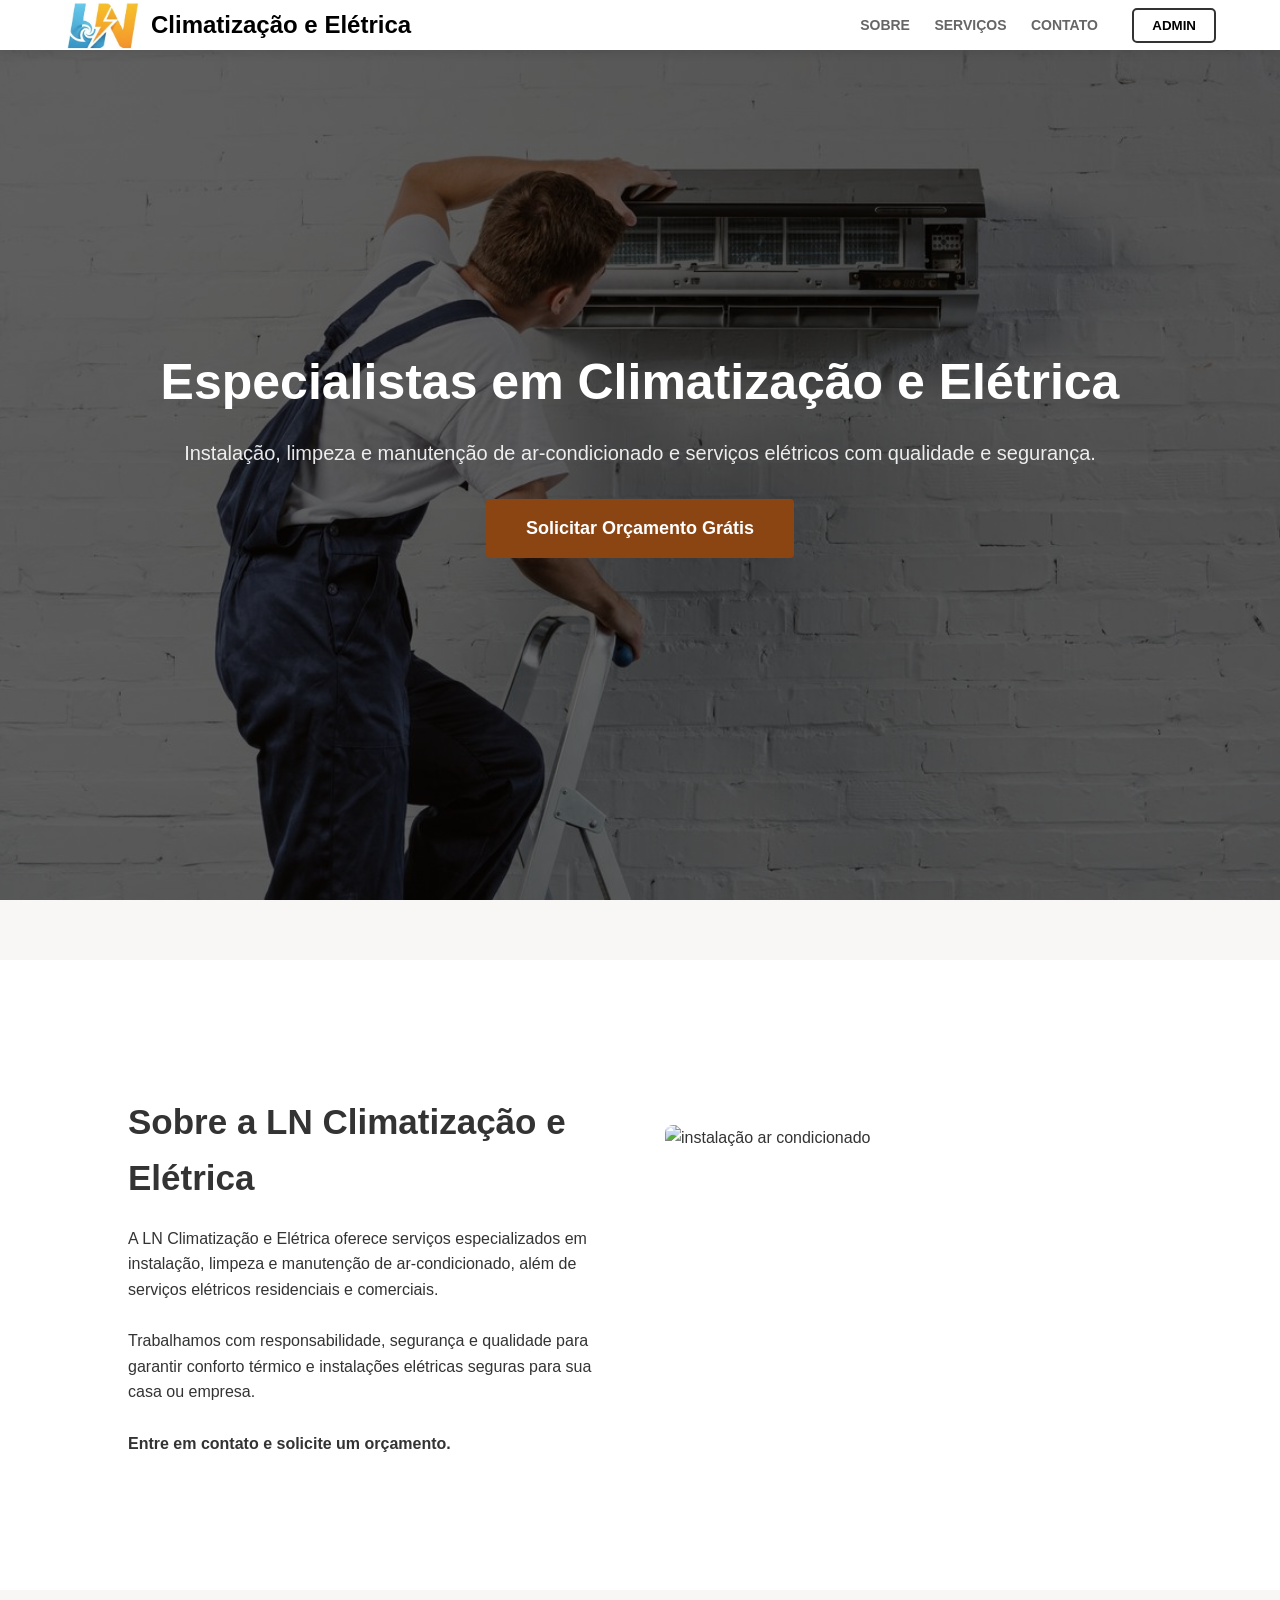
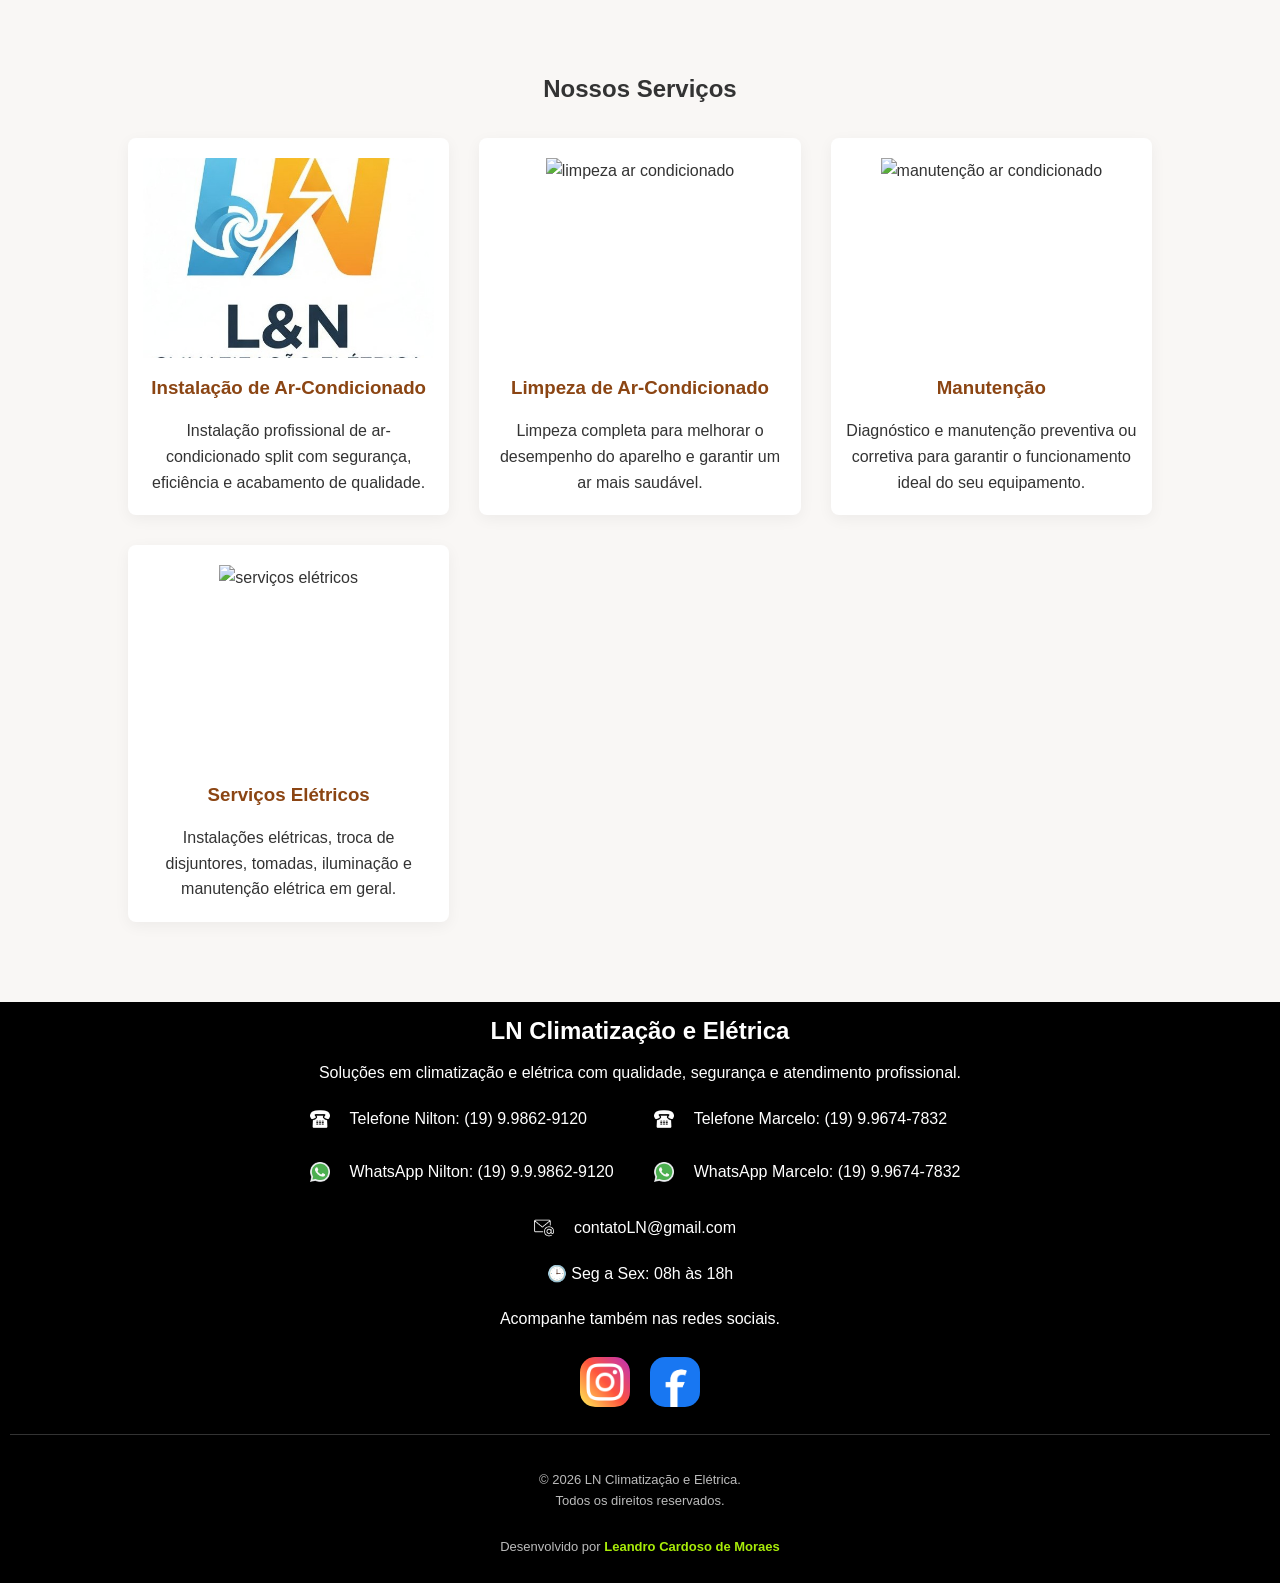
==== index.html @ e8898916 "Fix HTML encoding issues and update content" ====
<!DOCTYPE html>
<html lang="pt-br">
<head>
    <meta charset="UTF-8">
    <meta name="viewport" content="width=device-width, initial-scale=1.0">
    <title>LN Climatização e Elétrica</title>
    <link rel="stylesheet" href="style.css">
</head>

<body>

<header class="topo-site">
    <div class="logo">
         <img src="img/logo.jpg" alt="LN Climatização e Elétrica">
         <span>Climatização e Elétrica</span>
    </div>
    
    <button class="menu-mobile-icon" onclick="toggleMenu()">
        &#9776;
    </button>

    <nav class="menu" id="menuPrincipal">
        <a href="#sobre" onclick="toggleMenu()">Sobre</a>
        <a href="#servicos" onclick="toggleMenu()">Serviços</a>
        <a href="#contato" onclick="toggleMenu()">Contato</a>
        <button class="botao-login-admin" onclick="abrirModal()">ADMIN</button>
    </nav>
</header>


<section class="secao-destaque">
    <div class="conteudo-destaque">
        <h1>Especialistas em Climatização e Elétrica</h1>
        <p>Instalação, limpeza e manutenção de ar-condicionado e serviços elétricos com qualidade e segurança.</p>
        <a href="#contato" class="botao-orcamento">Solicitar Orçamento Grátis</a>
    </div>
</section>


<section id="sobre" class="secao-sobre" style="margin-top: 60px;">
    
    <div class="texto-sobre">
        <h2>Sobre a LN Climatização e Elétrica</h2>

        <p>
            A LN Climatização e Elétrica oferece serviços especializados em instalação,
            limpeza e manutenção de ar-condicionado, além de serviços elétricos
            residenciais e comerciais.
        </p>

        <br>

        <p>
            Trabalhamos com responsabilidade, segurança e qualidade para garantir
            conforto térmico e instalações elétricas seguras para sua casa ou empresa.
        </p>

        <br>

        <p><strong>Entre em contato e solicite um orçamento.</strong></p>
    </div>

    <div class="imag-marcenaria">
        <img src="/img/arcondicionado1.jpg" alt="instalação ar condicionado">
    </div>

</section>


<section id="servicos" class="secao-servicos">

    <h2>Nossos Serviços</h2>

    <div class="grid-servicos">

        <div class="caixa-servico">
            <div class="caixa-img">
                <img class="foto-marcenaria" src="/img/logocomtexto.jpg" alt="instalação ar condicionado">
            </div>

            <h3>Instalação de Ar-Condicionado</h3>

            <p>
                Instalação profissional de ar-condicionado split com segurança,
                eficiência e acabamento de qualidade.
            </p>
        </div>


        <div class="caixa-servico">
            <div class="caixa-img">
                <img class="foto-marcenaria" src="/img/limpeza-ar.jpg" alt="limpeza ar condicionado">
            </div>

            <h3>Limpeza de Ar-Condicionado</h3>

            <p>
                Limpeza completa para melhorar o desempenho do aparelho
                e garantir um ar mais saudável.
            </p>
        </div>


        <div class="caixa-servico">
            <div class="caixa-img">
                <img class="foto-marcenaria" src="/img/manutencao-ar.jpg" alt="manutenção ar condicionado">
            </div>

            <h3>Manutenção</h3>

            <p>
                Diagnóstico e manutenção preventiva ou corretiva
                para garantir o funcionamento ideal do seu equipamento.
            </p>
        </div>


        <div class="caixa-servico">
            <div class="caixa-img">
                <img class="foto-marcenaria" src="/img/servico-eletrico.jpg" alt="serviços elétricos">
            </div>

            <h3>Serviços Elétricos</h3>

            <p>
                Instalações elétricas, troca de disjuntores, tomadas,
                iluminação e manutenção elétrica em geral.
            </p>
        </div>

    </div>

</section>



<footer id="contato" class="rodape">

    <div>

        <h2>LN Climatização e Elétrica</h2>

        <p>
            Soluções em climatização e elétrica com qualidade,
            segurança e atendimento profissional.
        </p>

    </div>


    <div class="dados_contato">

    <div class="contato">

        <div class="bloco-contatos">
                    
            <div class="contato-pessoa">
                <a href="tel:+5519998629120" class="linha-contato">
                    <img src="/pageorcamento/static/img/ic_telefone.png" class="icon-contato">
                    <p>Telefone Nilton: (19) 9.9862-9120</p>
                </a>

                <a href="https://wa.me/5519998629120" class="linha-contato whatsapp">
                    <img src="/pageorcamento/static/img/ic_whatsapp.png" class="icon-contato">
                    <p>WhatsApp Nilton: (19) 9.9.9862-9120</p>
                </a>
            </div>

            <div class="contato-pessoa">
                <a href="tel:+5519996747832" class="linha-contato">
                    <img src="/pageorcamento/static/img/ic_telefone.png" class="icon-contato">
                    <p>Telefone Marcelo: (19) 9.9674-7832</p>
                </a>

                <a href="https://wa.me/5519996747832" class="linha-contato whatsapp">
                    <img src="/pageorcamento/static/img/ic_whatsapp.png" class="icon-contato">
                    <p>WhatsApp Marcelo: (19) 9.9674-7832</p>
                </a>
            </div>

        </div>

        <a href="" class="linha-contato email-contato">
            <img src="/pageorcamento/static/img/ic_email.png" class="icon-contato">
            <p>contatoLN@gmail.com</p>
        </a>

        <p class="horario">🕒 Seg a Sex: 08h às 18h</p>

    </div>

    <div class="banner_redes">

        <p>Acompanhe também nas redes sociais.</p>

        <div class="banner_redes_ic">
            <a href="https://instagram.com/lnclimatizacaoeletrica">
                <img class="logo_redes" src="/pageorcamento/static/img/ic_instagram.png">
            </a>
            <a href="#">
                <img class="logo_redes" src="/pageorcamento/static/img/ic_facebook.webp">
            </a>
        </div>

    </div>

</div>

    <div class="direitos">

        <p>
            © <span id="anoAtual"></span> LN Climatização e Elétrica.<br>
            Todos os direitos reservados.
        </p>

        <p>
            Desenvolvido por 
            <a href="https://linktr.ee/Leandrocdm" target="_blank" class="link-dev">
                Leandro Cardoso de Moraes
            </a>
        </p>

    </div>

</footer>



<div class="fundo-modal" id="modalAcesso">

    <div class="janela-login">

        <button class="botao-fechar" onclick="fecharModal()">✕</button>

        <h3 class="titulo-login">Acesso Proprietário</h3>

        <input type="text" 
               id="usuario" 
               class="campo-entrada" 
               placeholder="Seu usuário">

        <input type="password" 
               id="senha" 
               class="campo-entrada" 
               placeholder="Sua senha">

        <button class="botao-entrar" onclick="validarLogin()">
            Acessar Orçamentos
        </button>

        <p id="mensagemErro" class="erro-msg">
            Usuário ou senha inválidos!
        </p>

    </div>

</div>


<script src="script.js"></script>
</body>
</html>
---- style.css ----
/* CONFIGURAÇÕES GERAIS */
* { 
    margin: 0; 
    padding: 0; 
    box-sizing: border-box; 
}

html, body {
    overflow-x: hidden;
    min-height: 100vh;
    min-height: 100dvh;
}

body { 
    font-family: 'Segoe UI', Tahoma, Geneva, Verdana, sans-serif; 
    background-color: #f9f7f5; 
    color: #333; 
    line-height: 1.6;
    min-width: 320px;
}

a { 
    text-decoration: none;
    color: inherit; 
}


/* CABEÇALHO */

.topo-site { 
    background: #fff; 
    padding: 0px 5%; 
    display: flex; 
    justify-content: space-between; 
    align-items: center; 
    box-shadow: 0 2px 10px rgba(0,0,0,0.1); 
    position: fixed; 
    width: 100%; 
    top: 0; 
    z-index: 1000; 
}



.logo { 
    font-size: 24px; 
    font-weight: bold; 
    color: #1a1a1a; 
    display: flex;
    align-items: center;
    gap: 10px;
    white-space: nowrap;
}

.logo img { 
    height: 50px;
    width: auto;
}

.logo span { 
    color: #000; 
}

.menu { 
    padding-left: 20px;
}

.menu a {
    font-size: 14px; 
    font-weight: 600; 
    text-transform: uppercase; 
    color: #666; 
    transition: 0.3s; 
    padding: 10px;
}

.menu a:hover { 
    color: #a8ec09; 
}

.botao-login-admin { 
    border: 2px solid #333; 
    padding: 8px 18px; 
    border-radius: 5px; 
    font-weight: bold; 
    cursor: pointer; 
    background: none; 
    margin-left: 20px; 
    transition: 0.3s; 
}

.botao-login-admin:hover { 
    background: #333; 
    color: #fff; 
}

.titulo-login{
    text-align:center;
    margin-bottom:25px;
}

.campo-entrada{
    width:100%;
    padding:12px;
    margin-bottom:15px;
    border:1px solid #ccc;
    border-radius:6px;
    font-size:14px;
}

.botao-entrar{
    width:100%;
    padding:12px;
    background:#8b4513;
    color:white;
    border:none;
    border-radius:6px;
    font-weight:bold;
    cursor:pointer;
    transition:0.3s;
}

.botao-entrar:hover{
    background:#a0522d;
}

.erro-msg{
    display:none;
    color:red;
    text-align:center;
    margin-top:10px;
    font-size:14px;
}

.botao-fechar{ 
    position: absolute; 
    top: 10px; 
    right: 10px; 
    padding: 10px; 
    color: red; 
    border: 1px solid red; 
    background: none; 
    cursor: pointer; }


/* HERO */

.secao-destaque { 
    min-height: 100vh;
    min-height: 100dvh;
    background: linear-gradient(rgba(0,0,0,0.6), rgba(0,0,0,0.6)),url(
        "img/fundo1.jpg"
    );
    background-size: cover;
    background-position: center; 
    display: flex; 
    align-items: center; 
    justify-content: center; 
    text-align: center; 
    color: #fff; 
    padding: 0 20px; 
}

.conteudo-destaque h1 { 
    font-size: 50px; 
    margin-bottom: 15px; 
}

.conteudo-destaque p { 
    font-size: 20px; 
    margin-bottom: 30px; 
    opacity: 0.9; 
}

.botao-orcamento { 
    background: #8b4513; 
    color: #fff; 
    padding: 15px 40px; 
    font-size: 18px; 
    font-weight: bold; 
    border-radius: 4px; 
    transition: 0.3s; 
    display: inline-block; 
}

.botao-orcamento:hover { 
    background: #a0522d; 
    transform: translateY(-3px); 
}


/* SOBRE */

.secao-sobre { 
    padding: 80px 10%; 
    display: flex; 
    gap: 50px; 
    align-items: center; 
    background: #fff; 
    flex-wrap: wrap;
    min-height: 70vh;
}

.texto-sobre { 
    flex: 1; 
}

.texto-sobre h2 { 
    font-size: 35px; 
    margin-bottom: 20px; 
}

.imag-marcenaria{
    flex:1;
    height:300px;
    border-radius:8px;
    overflow:hidden;
}

.imag-marcenaria img{
    width:100%;
    height:100%;
    object-fit:cover;
}


/* SERVIÇOS */



.secao-servicos { 
    padding: 80px 10%; 
    text-align: center; 
}

.grid-servicos { 
    display: grid; 
    grid-template-columns: repeat(auto-fit, minmax(250px, 1fr)); 
    gap: 30px; 
    margin-top: 30px; 
}

.caixa-servico { 
    background: #fff; 
    padding: 20px 15px; 
    border-radius: 8px; 
    box-shadow: 0 4px 15px rgba(0,0,0,0.05); 
}

.caixa-img{
    height:200px;
    overflow:hidden;
}

.foto-marcenaria{
    width:100%;
    height:100%;
    object-fit:cover;
    transition: 0.3s;
}

.caixa-servico:hover .foto-marcenaria{
    transform: scale(1.05);
}

.caixa-servico h3 { 
    color: #8b4513; 
    margin: 15px 0; 
}



/* CONTATOS RODAPÉ */
.rodape {
    background-color: #000;
    color: #fff;
    text-align: center;
    padding: 10px;
    
}

.rodape p {
    padding: 10px;
}



.dados_contato {
    display: flex;
    flex-direction: column;
    align-items: center;
    
}

/* bloco Nilton e Marcelo lado a lado */
.bloco-contatos{
    display:flex;
    justify-content:center;
    align-items:flex-start;
    gap:30px;
    flex-wrap:wrap;
}

/* cada pessoa */
.contato-pessoa{
    display:flex;
    flex-direction:column;
    gap:8px;
}

/* linha telefone/whatsapp */
.linha-contato{
    display:flex;
    align-items:center;
    gap:10px;
    text-decoration:none;
    color:inherit;
}

/* icones */
.icon-contato{
    width:20px;
    height:20px;
}

/* email centralizado */
.email-contato{
    display:flex;
    justify-content:center;
    align-items:center;
    gap:10px;
    margin-top:10px;
}

/* horario */
.horario{
    text-align:center;
}

/* redes sociais */
.banner_redes {
    display:flex;
    flex-direction:column;
    align-items:center;
    justify-content:center;
    text-align:center;
    gap:15px;
}

.banner_redes_ic {
    display:flex;
    gap:20px;
}

.logo_redes{
    height:50px;
    border-radius:15px;
}


/* DIREITOS */

.direitos {
    margin-top: 20px;
    text-align: center;
    width: 100%;
    border-top: 1px solid rgba(255,255,255,0.2);
    padding-top: 20px;
    font-size: 13px;
    color: #bbb;
    word-wrap: break-word;
}

.direitos p {
    margin: 5px 0;
}

.link-dev {
    color: #a8ec09;
    font-weight: 600;
    transition: 0.3s;
    display: inline-block;
}

.link-dev:hover {
    color: #fff;
    text-decoration: underline;
}


/* MODAL */

.fundo-modal { 
    position: fixed; 
    top: 0; 
    left: 0; 
    width: 100%; 
    height: 100%; 
    background: rgba(0,0,0,0.8); 
    display: none; 
    align-items: center; 
    justify-content: center; 
    z-index: 2000; 
}

.janela-login { 
    background: #fff; 
    padding: 40px; 
    border-radius: 8px; 
    width: 100%; 
    max-width: 350px; 
    position: relative; 
}


/* MENU MOBILE */

.menu-mobile-icon {
    display: none;
    font-size: 30px;
    background: none;
    border: none;
    cursor: pointer;
    color: #333;
}


/* RESPONSIVIDADE */

@media (max-width: 768px) {

    .menu-mobile-icon {
        display: block;
    }

    .menu {
        display: none;
        flex-direction: column;
        position: absolute;
        top: 70px;
        left: 0;
        width: 100%;
        background-color: #fff;
        padding: 20px;
        box-shadow: 0 10px 10px rgba(0,0,0,0.1);
        text-align: center;
    }

    .menu.ativo {
        display: flex;
    }

    .menu a {
        margin: 15px 0;
        display: block;
    }

    .botao-login-admin {
        margin: 10px auto;
        width: fit-content;
    }

    .rodape {
        flex-direction: column;
        align-items: center;
        text-align: center;
    }

    .secao-sobre {
        flex-direction: column;
    }

    .conteudo-destaque h1 {
        font-size: 32px;
    }

    .conteudo-destaque p {
        font-size: 16px;
    }

    .logo{
    font-size:16px;
    gap:8px;
}

.logo img{
    height:40px;
}





}


/* TELAS MUITO PEQUENAS */

@media (max-width: 380px) {

    .logo {
        font-size: 18px;
    }

    .logo span {
        margin-left: 8px;
    }

}
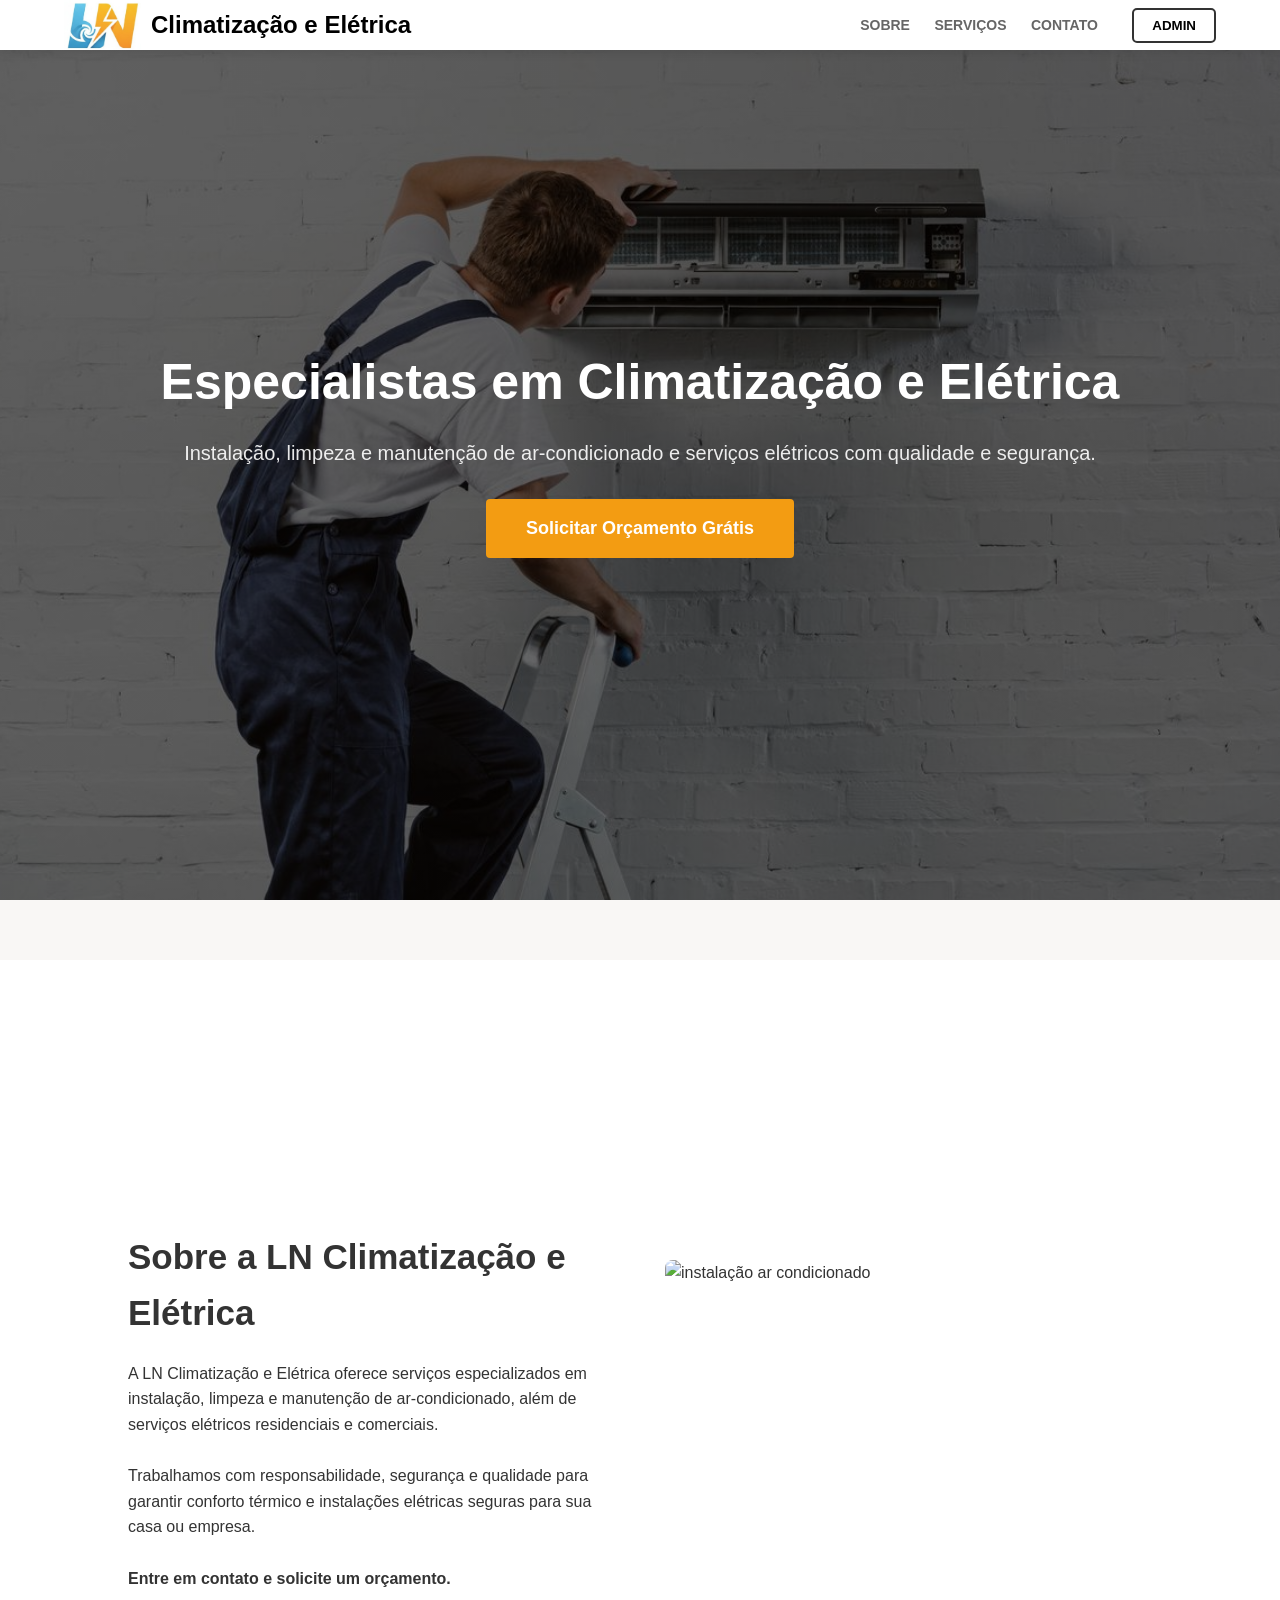
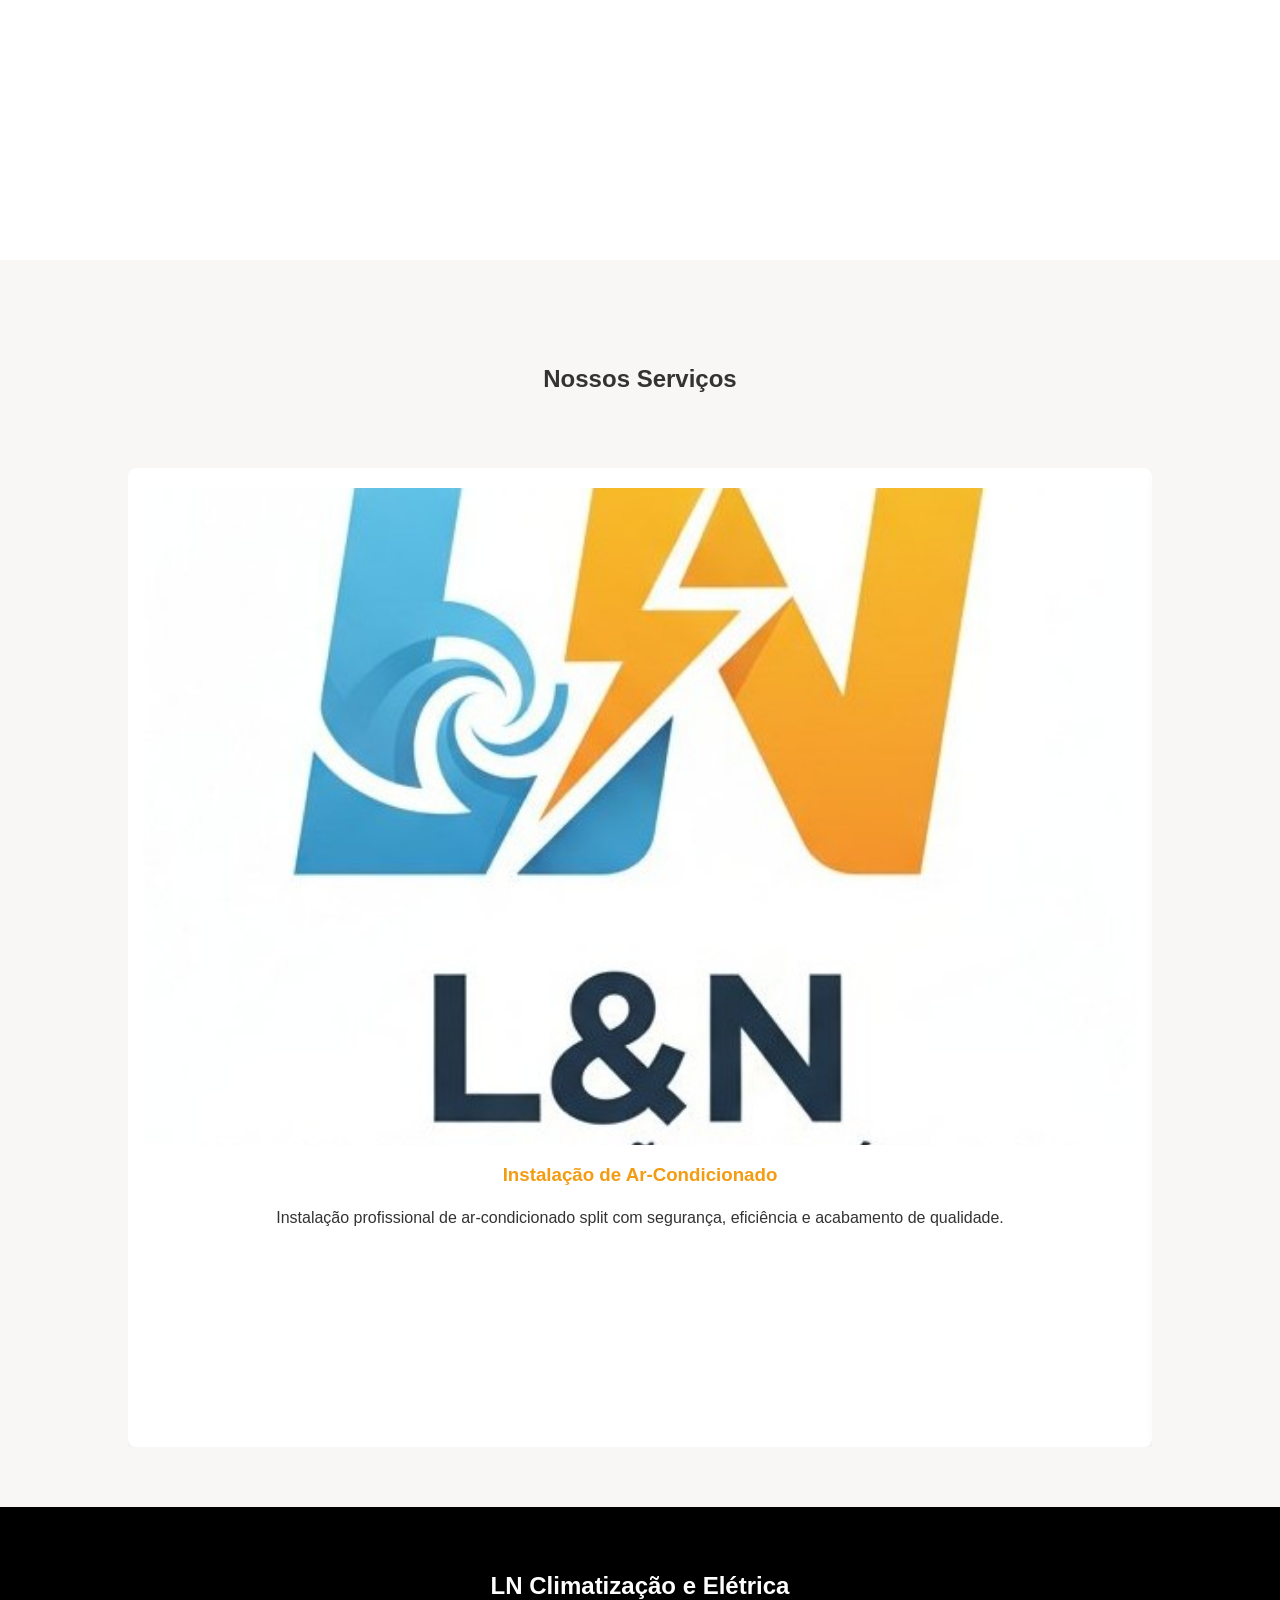
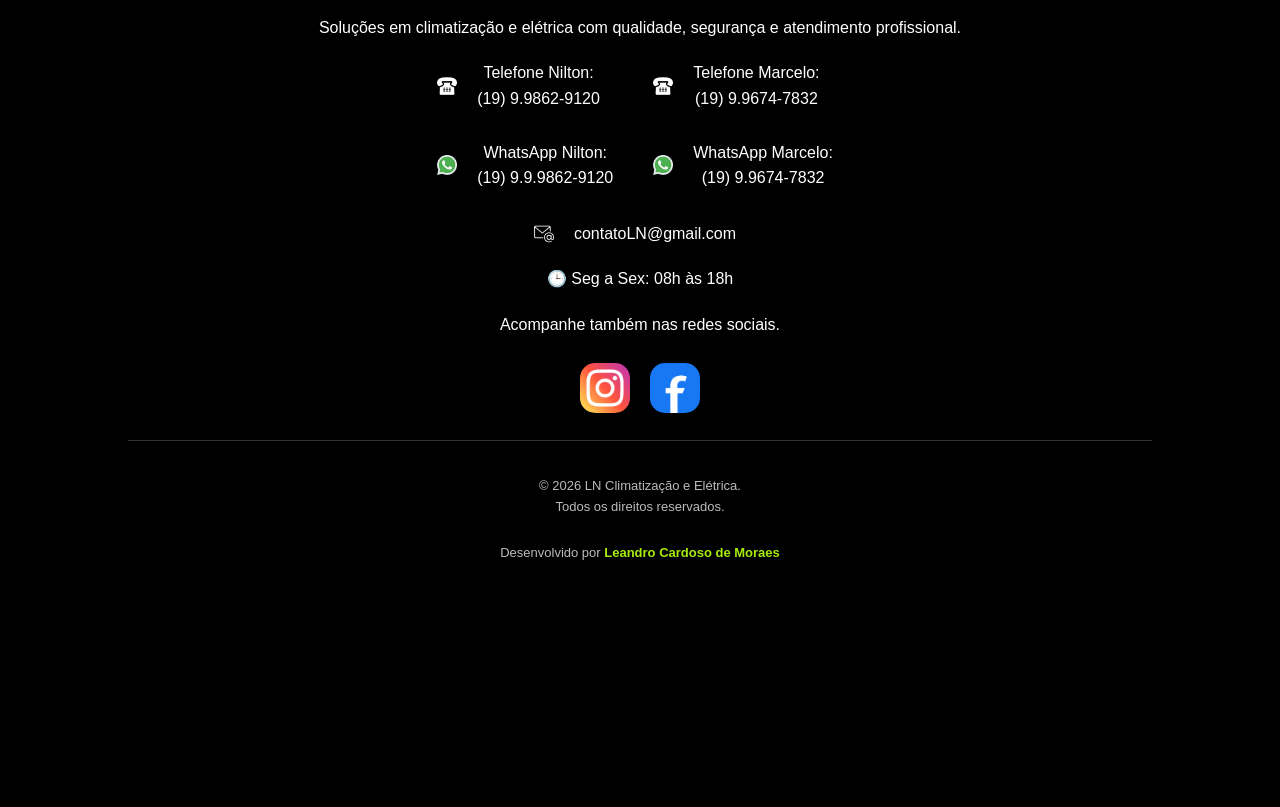
==== commit 777c1490: "Update index.html" ====
--- a/index.html
+++ b/index.html
@@ -157,24 +157,24 @@
             <div class="contato-pessoa">
                 <a href="tel:+5519998629120" class="linha-contato">
                     <img src="/pageorcamento/static/img/ic_telefone.png" class="icon-contato">
-                    <p>Telefone Nilton: (19) 9.9862-9120</p>
+                    <p>Telefone Nilton: <br> (19) 9.9862-9120</p>
                 </a>
 
                 <a href="https://wa.me/5519998629120" class="linha-contato whatsapp">
                     <img src="/pageorcamento/static/img/ic_whatsapp.png" class="icon-contato">
-                    <p>WhatsApp Nilton: (19) 9.9.9862-9120</p>
+                    <p>WhatsApp Nilton: <br> (19) 9.9.9862-9120</p>
                 </a>
             </div>
 
             <div class="contato-pessoa">
                 <a href="tel:+5519996747832" class="linha-contato">
                     <img src="/pageorcamento/static/img/ic_telefone.png" class="icon-contato">
-                    <p>Telefone Marcelo: (19) 9.9674-7832</p>
+                    <p>Telefone Marcelo: <br> (19) 9.9674-7832</p>
                 </a>
 
                 <a href="https://wa.me/5519996747832" class="linha-contato whatsapp">
                     <img src="/pageorcamento/static/img/ic_whatsapp.png" class="icon-contato">
-                    <p>WhatsApp Marcelo: (19) 9.9674-7832</p>
+                    <p>WhatsApp Marcelo: <br> (19) 9.9674-7832</p>
                 </a>
             </div>
 
--- a/style.css
+++ b/style.css
@@ -1,4 +1,10 @@
 /* CONFIGURAÇÕES GERAIS */
+
+:root{
+    --cor-primaria:#4fb0d8;
+    --cor-secundaria: #f39c12;
+}
+
 * { 
     margin: 0; 
     padding: 0; 
@@ -75,7 +81,7 @@
 }
 
 .menu a:hover { 
-    color: #a8ec09; 
+    color: var(--cor-primaria); 
 }
 
 .botao-login-admin { 
@@ -111,7 +117,7 @@
 .botao-entrar{
     width:100%;
     padding:12px;
-    background:#8b4513;
+    background: var(--cor-secundaria);
     color:white;
     border:none;
     border-radius:6px;
@@ -121,7 +127,7 @@
 }
 
 .botao-entrar:hover{
-    background:#a0522d;
+    background:var(--cor-secundaria);
 }
 
 .erro-msg{
@@ -173,7 +179,7 @@
 }
 
 .botao-orcamento { 
-    background: #8b4513; 
+    background: var(--cor-secundaria); 
     color: #fff; 
     padding: 15px 40px; 
     font-size: 18px; 
@@ -184,7 +190,7 @@
 }
 
 .botao-orcamento:hover { 
-    background: #a0522d; 
+    background: #f5a623; 
     transform: translateY(-3px); 
 }
 
@@ -192,13 +198,18 @@
 /* SOBRE */
 
 .secao-sobre { 
-    padding: 80px 10%; 
+    padding: 60px 10%; 
     display: flex; 
     gap: 50px; 
     align-items: center; 
     background: #fff; 
     flex-wrap: wrap;
     min-height: 70vh;
+
+    padding: 60px 10%;
+    overflow-x: hidden;
+    min-height: 100vh;
+    min-height: 100dvh;
 }
 
 .texto-sobre { 
@@ -228,16 +239,50 @@
 
 
 
-.secao-servicos { 
-    padding: 80px 10%; 
+.secao-servicos{
+    display:flex;
+    flex-direction:column;
+    justify-content:center;
     text-align: center; 
+
+    padding: 60px 10%;
+    overflow-x: hidden;
+    min-height: 100vh;
+    min-height: 100dvh;
+}
+
+.secao-servicos h2 {
+    padding: 40px 10px ;
 }
 
 .grid-servicos { 
-    display: grid; 
-    grid-template-columns: repeat(auto-fit, minmax(250px, 1fr)); 
-    gap: 30px; 
-    margin-top: 30px; 
+    display: flex;
+    gap: 5px;
+    margin-top: 30px;
+
+    overflow:hidden;
+    scroll-behavior:smooth;
+}
+
+
+
+/* esconder barra feia no mobile */
+.grid-servicos::-webkit-scrollbar {
+    height:6px;
+}
+
+.grid-servicos::-webkit-scrollbar-thumb {
+    background:#ccc;
+    border-radius:10px;
+}
+
+/* cards */
+.caixa-servico{
+    
+    min-width:100%;
+    flex:0 0 65%;
+
+
 }
 
 .caixa-servico { 
@@ -248,8 +293,10 @@
 }
 
 .caixa-img{
-    height:200px;
-    overflow:hidden;
+    width:100%;
+    height:70%;
+    object-fit:contain;
+    border-radius:10px;
 }
 
 .foto-marcenaria{
@@ -264,7 +311,7 @@
 }
 
 .caixa-servico h3 { 
-    color: #8b4513; 
+    color:var(--cor-secundaria); 
     margin: 15px 0; 
 }
 
@@ -275,8 +322,11 @@
     background-color: #000;
     color: #fff;
     text-align: center;
-    padding: 10px;
-    
+   
+    padding: 60px 10%;
+    overflow-x: hidden;
+    min-height: 100vh;
+    min-height: 100dvh;
 }
 
 .rodape p {
@@ -506,4 +556,4 @@
         margin-left: 8px;
     }
 
-}+}
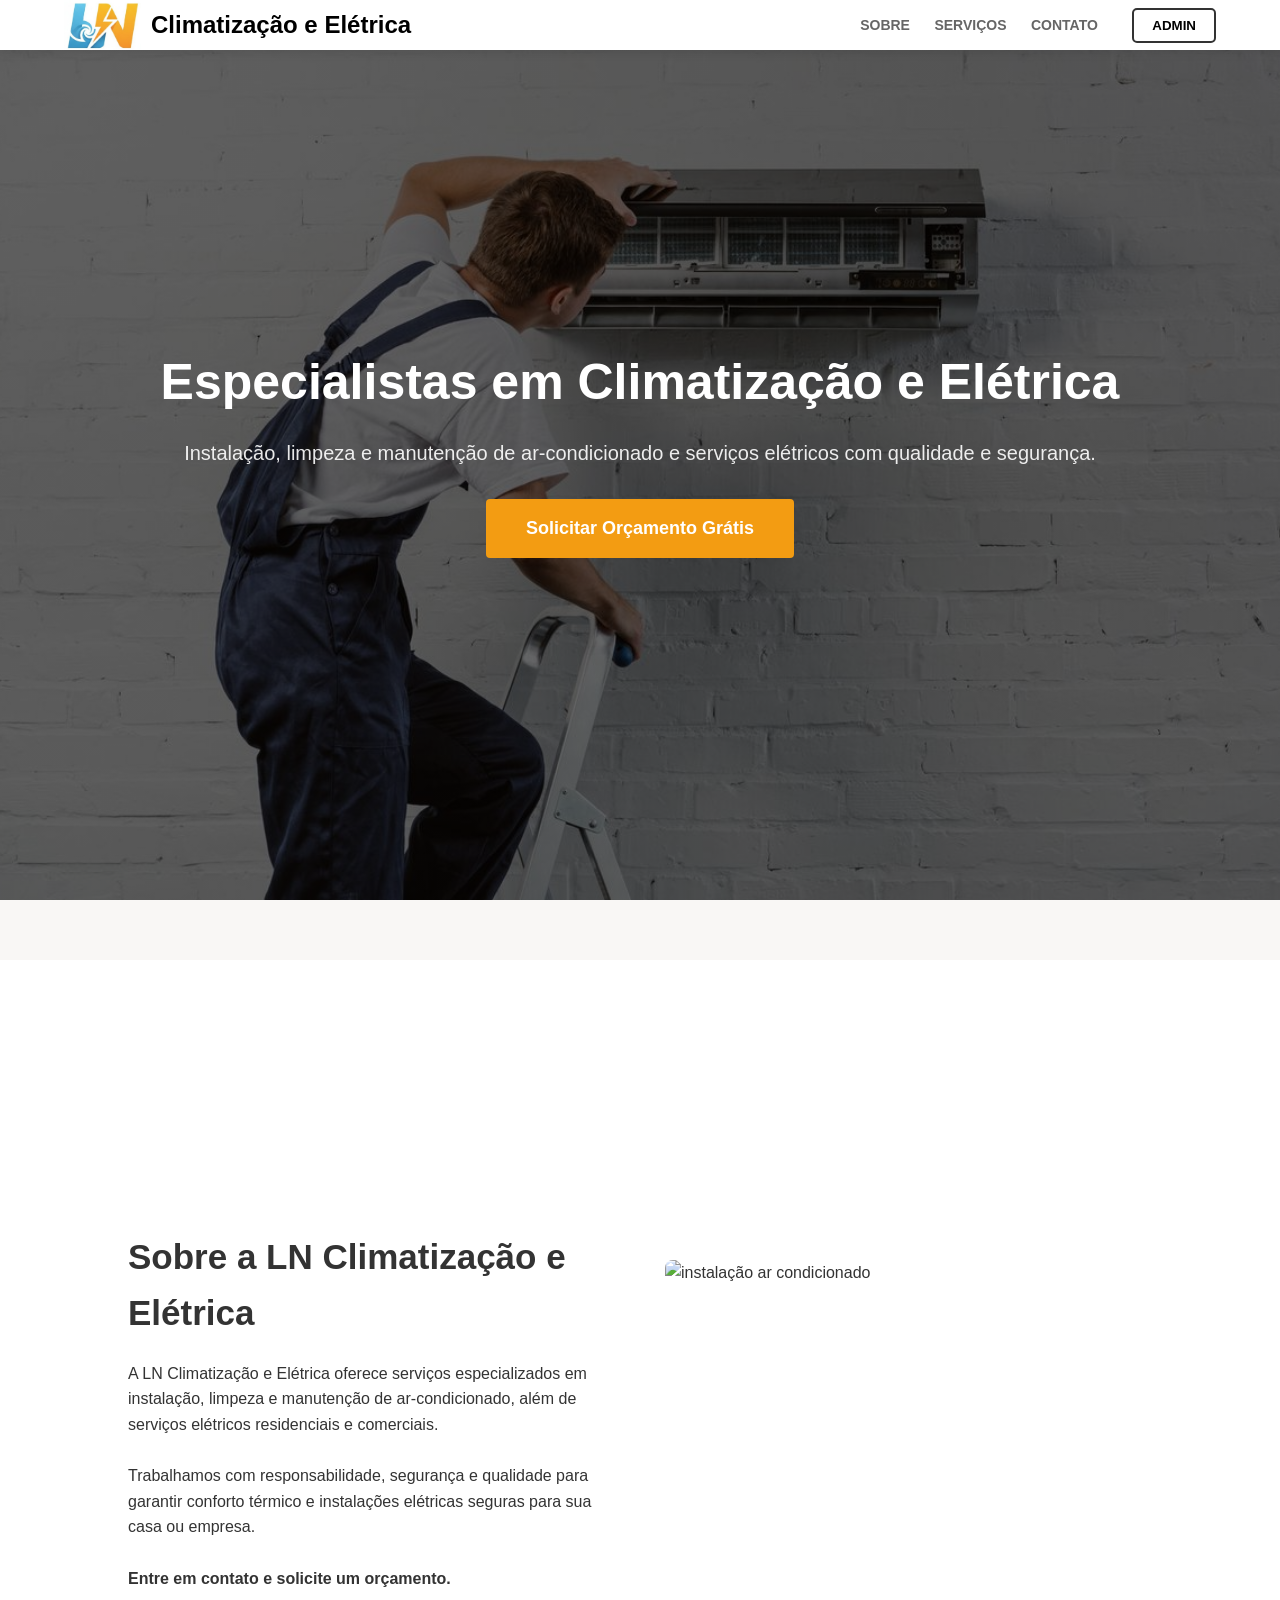
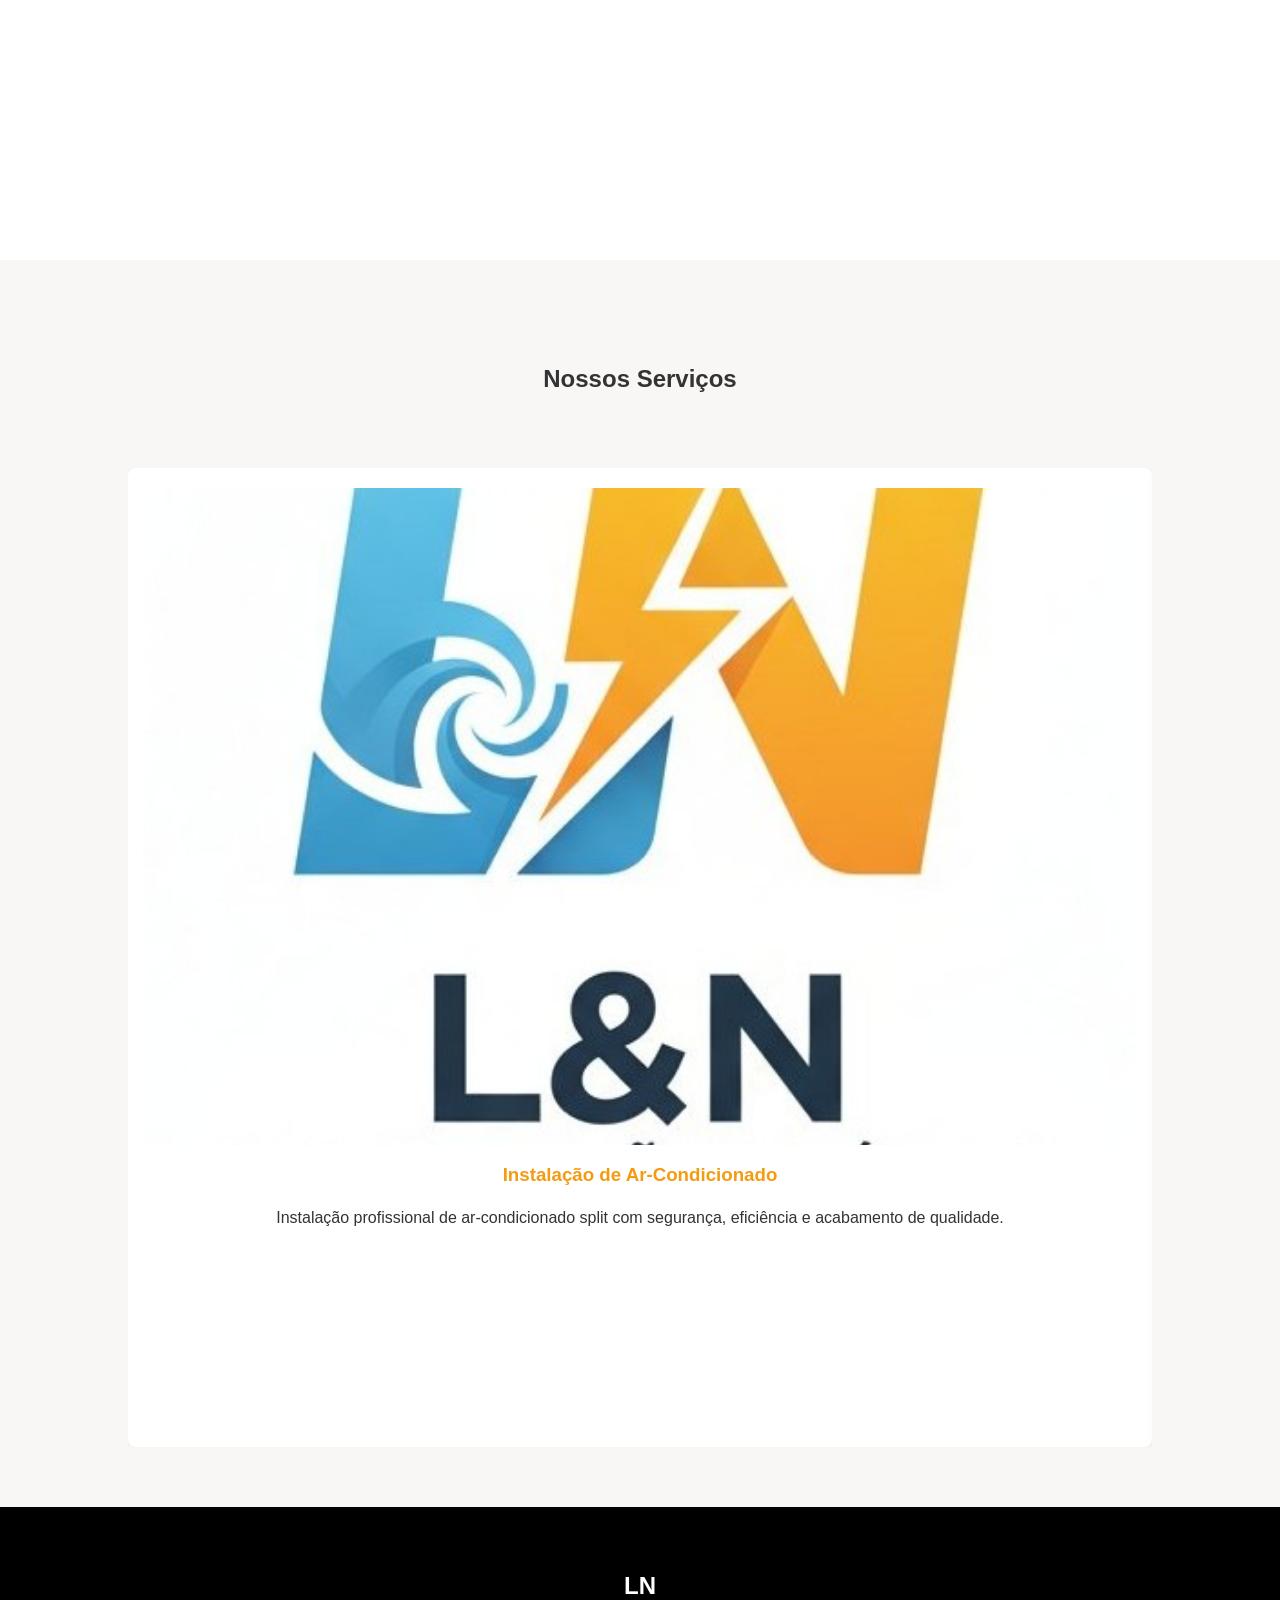
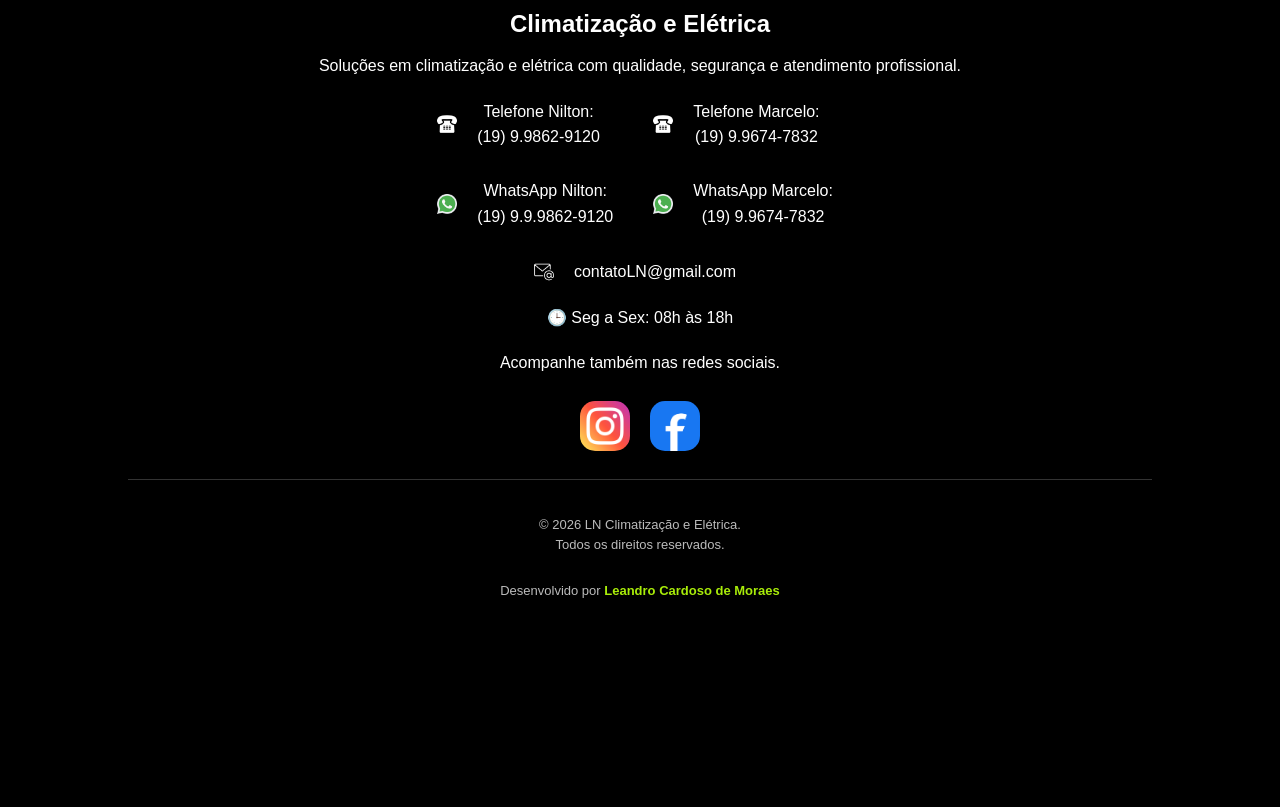
==== commit a8f6888d: "Update index.html" ====
--- a/index.html
+++ b/index.html
@@ -138,7 +138,7 @@
 
     <div>
 
-        <h2>LN Climatização e Elétrica</h2>
+        <h2>LN <br> Climatização e Elétrica</h2>
 
         <p>
             Soluções em climatização e elétrica com qualidade,
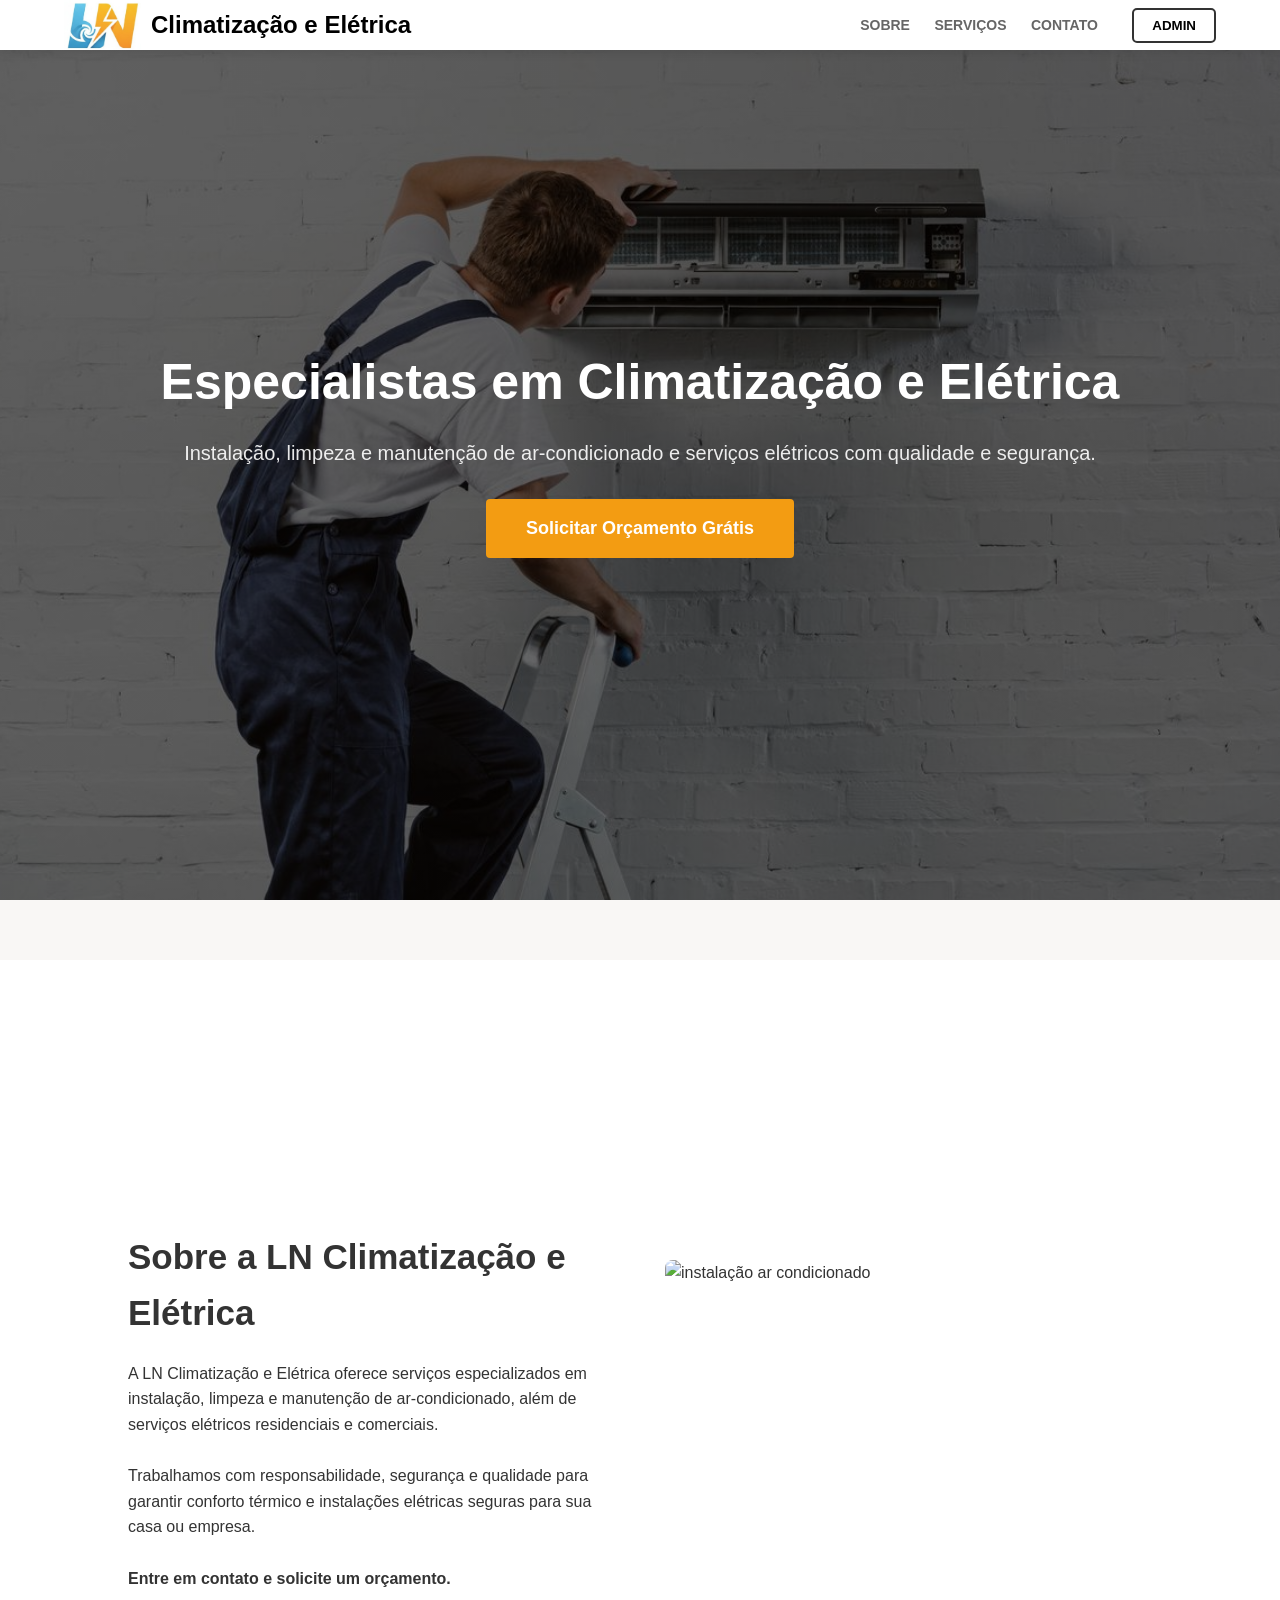
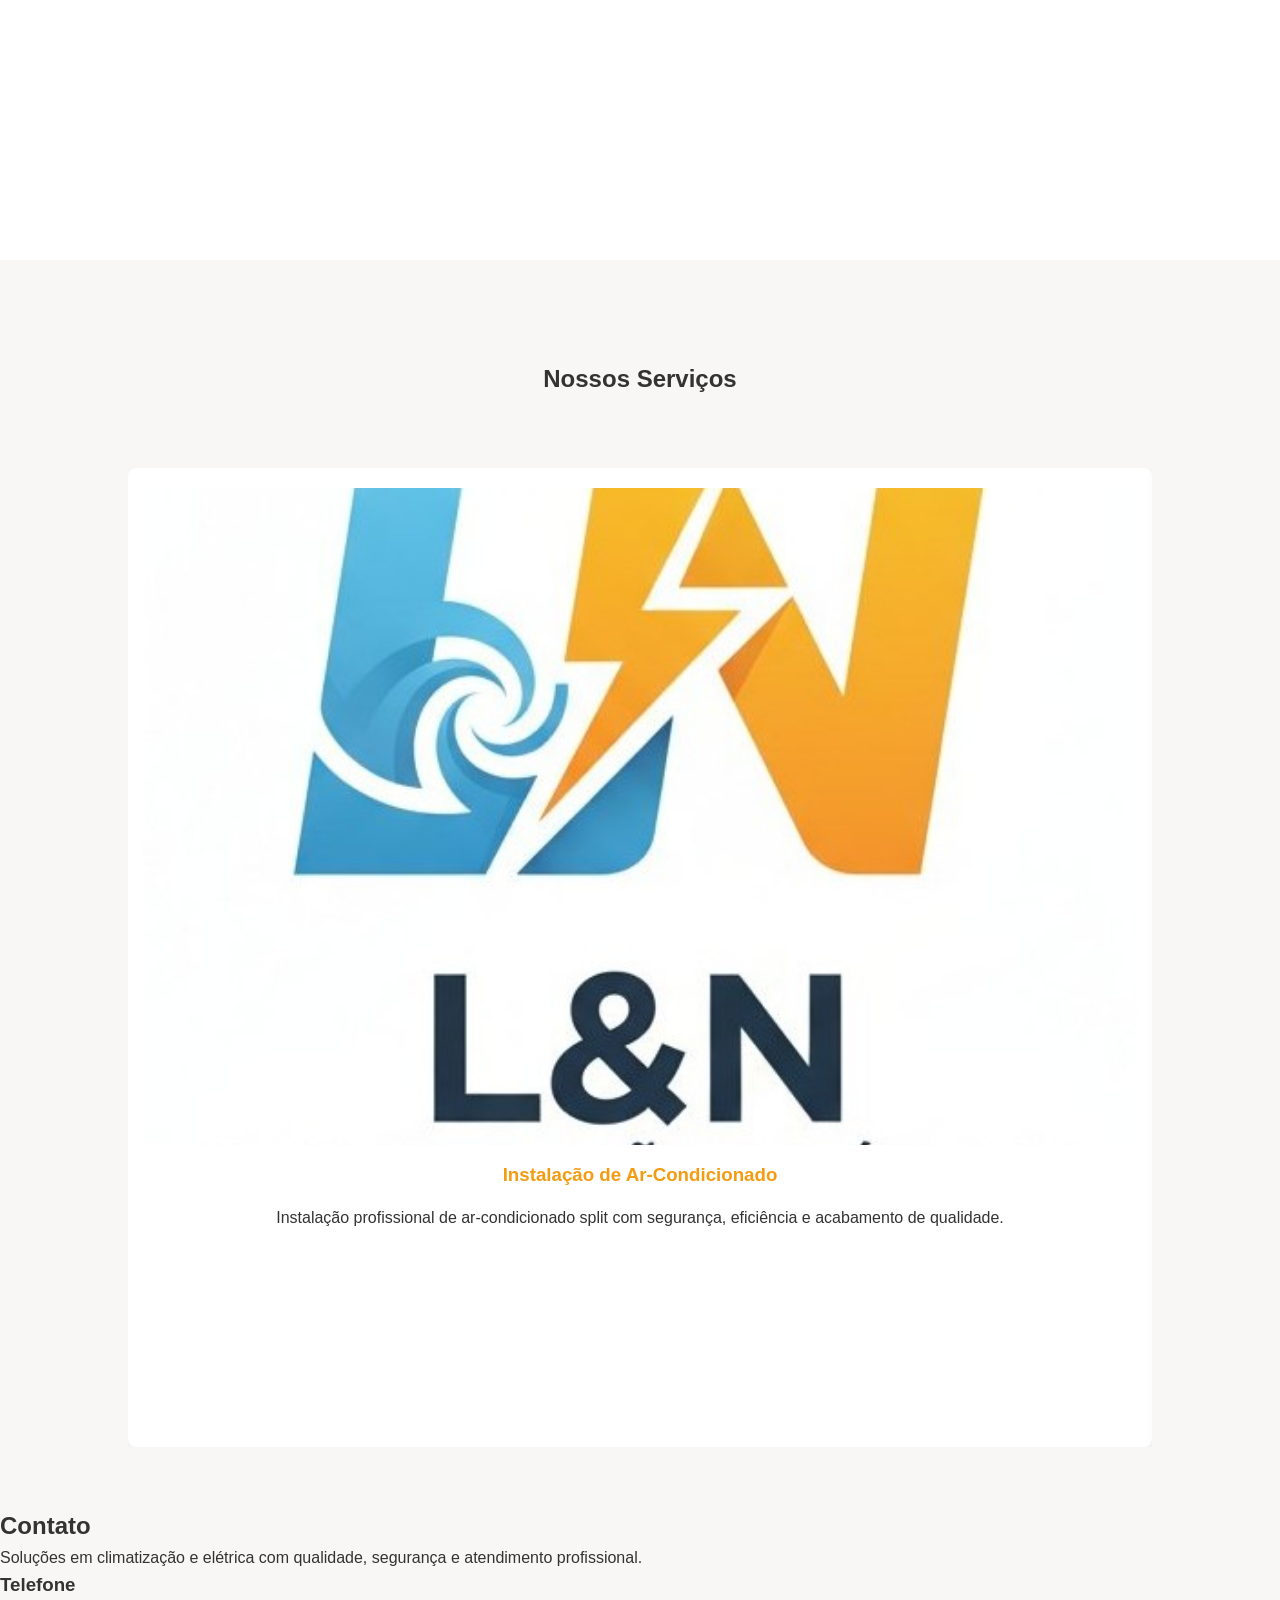
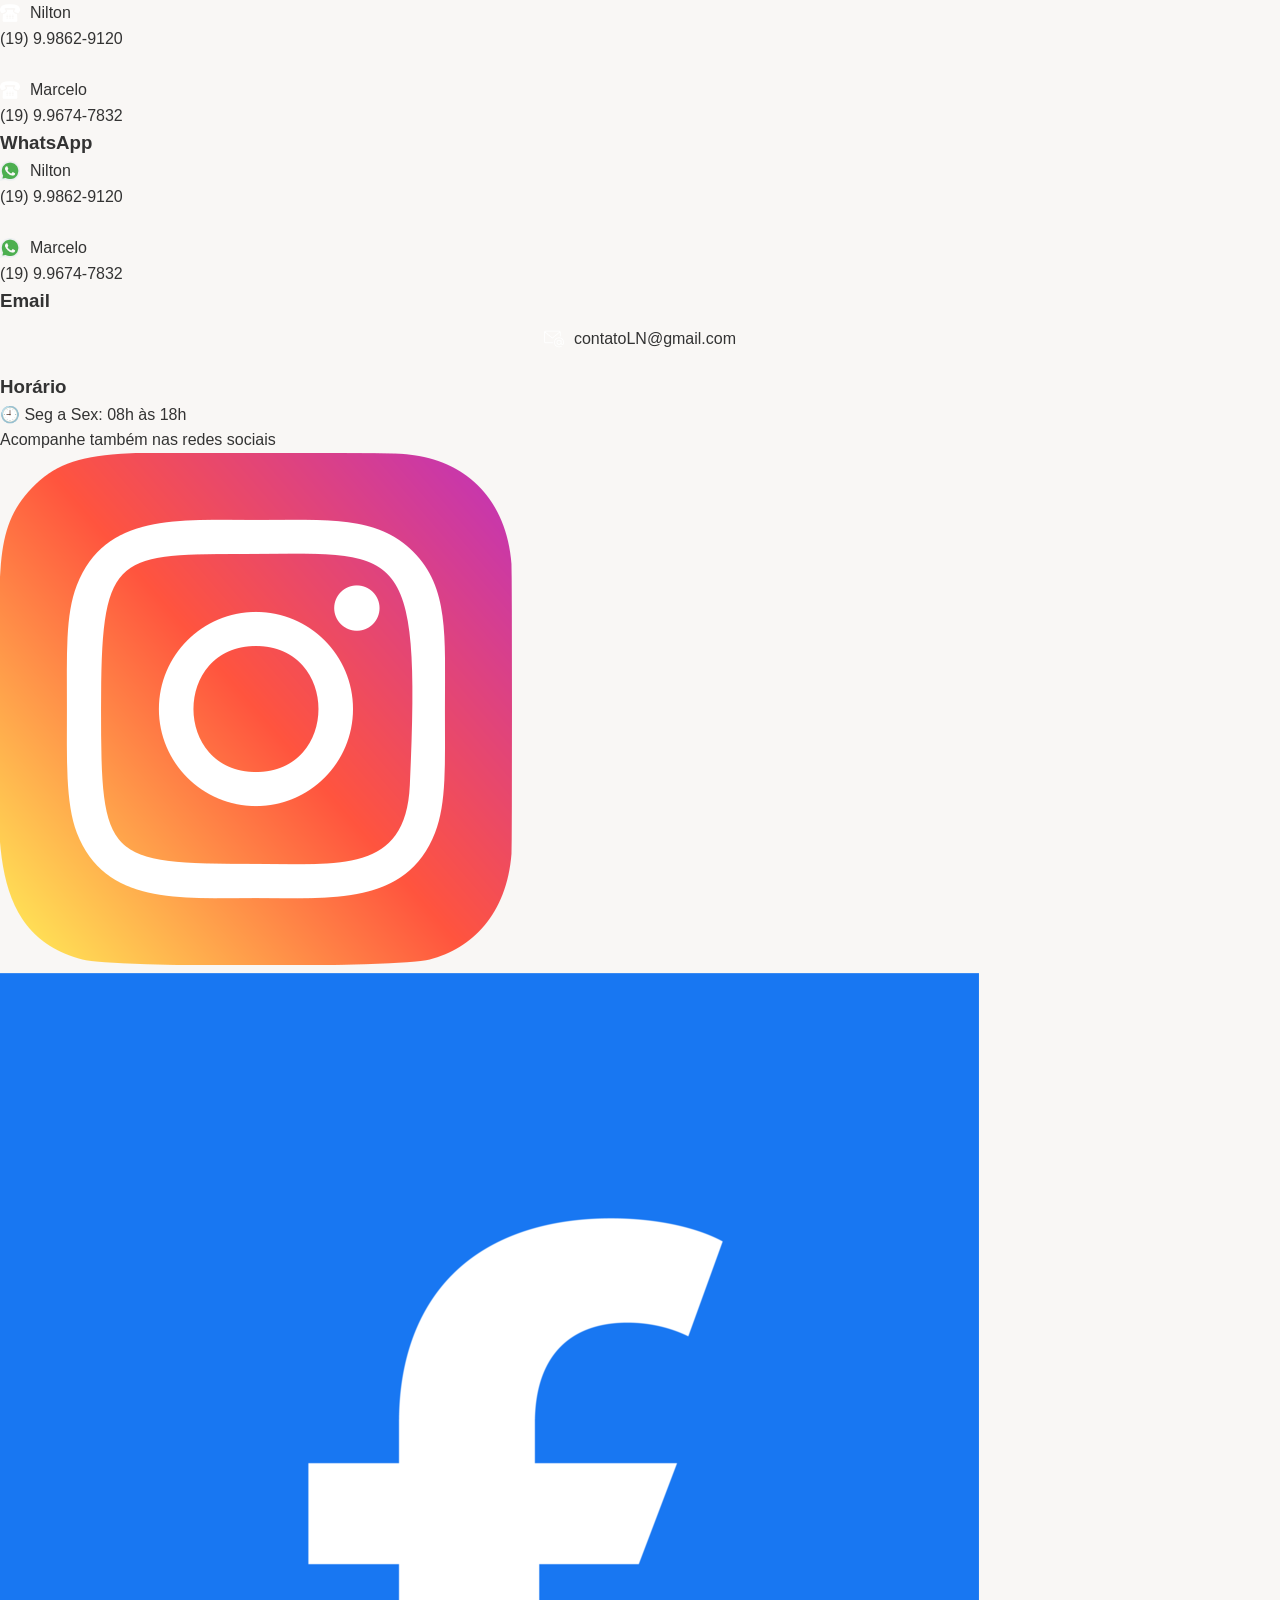
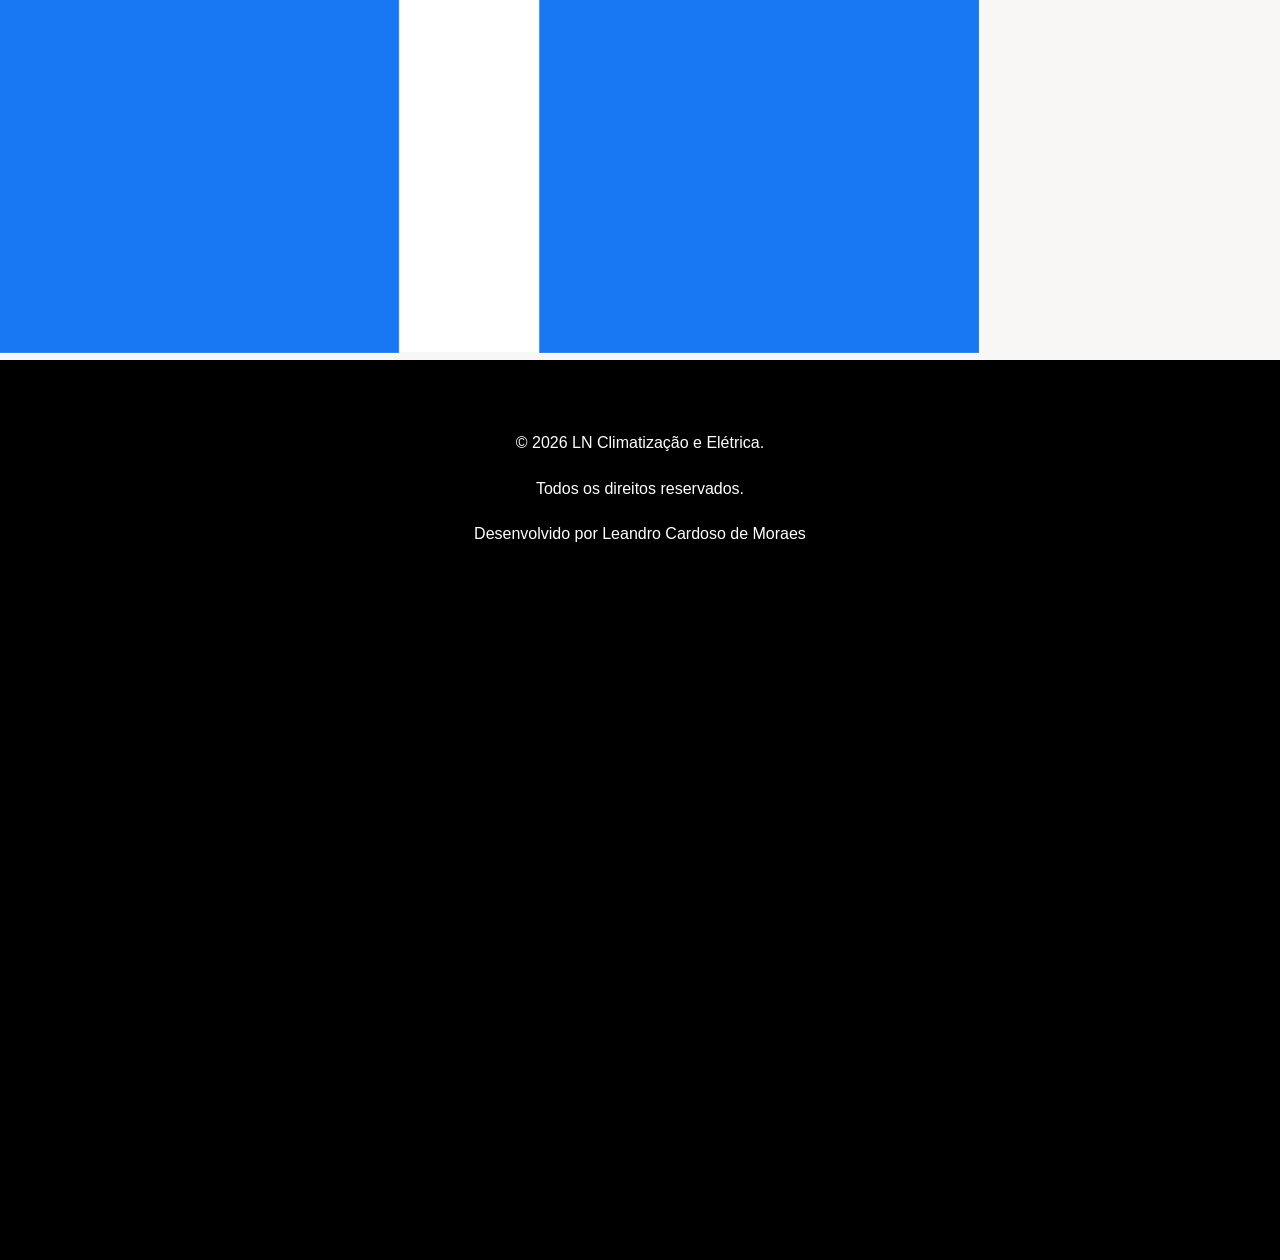
==== commit 02fec6aa: "Update index.html" ====
--- a/index.html
+++ b/index.html
@@ -134,93 +134,110 @@
 
 
 
-<footer id="contato" class="rodape">
-
-    <div>
-
-        <h2>LN <br> Climatização e Elétrica</h2>
-
-        <p>
-            Soluções em climatização e elétrica com qualidade,
-            segurança e atendimento profissional.
-        </p>
-
-    </div>
-
-
-    <div class="dados_contato">
-
-    <div class="contato">
-
-        <div class="bloco-contatos">
-                    
-            <div class="contato-pessoa">
+<section id="contato" class="secao-contato">
+
+    <h2>Contato</h2>
+
+    <p class="subtitulo">
+        Soluções em climatização e elétrica com qualidade, segurança e atendimento profissional.
+    </p>
+
+    <div class="container-contato">
+
+        <div class="card-contato">
+            <h3>Telefone</h3>
+            
+            <div>
                 <a href="tel:+5519998629120" class="linha-contato">
-                    <img src="/pageorcamento/static/img/ic_telefone.png" class="icon-contato">
-                    <p>Telefone Nilton: <br> (19) 9.9862-9120</p>
-                </a>
-
-                <a href="https://wa.me/5519998629120" class="linha-contato whatsapp">
-                    <img src="/pageorcamento/static/img/ic_whatsapp.png" class="icon-contato">
-                    <p>WhatsApp Nilton: <br> (19) 9.9.9862-9120</p>
-                </a>
-            </div>
-
-            <div class="contato-pessoa">
+                <img src="/pageorcamento/static/img/ic_telefone.png" class="icon-contato">
+                <p>Nilton</p>
+            </div>
+
+            <span>(19) 9.9862-9120</span>
+            </a>
+            <br>
+
+            <div>
                 <a href="tel:+5519996747832" class="linha-contato">
-                    <img src="/pageorcamento/static/img/ic_telefone.png" class="icon-contato">
-                    <p>Telefone Marcelo: <br> (19) 9.9674-7832</p>
-                </a>
-
-                <a href="https://wa.me/5519996747832" class="linha-contato whatsapp">
-                    <img src="/pageorcamento/static/img/ic_whatsapp.png" class="icon-contato">
-                    <p>WhatsApp Marcelo: <br> (19) 9.9674-7832</p>
-                </a>
-            </div>
-
-        </div>
-
-        <a href="" class="linha-contato email-contato">
+                <img src="/pageorcamento/static/img/ic_telefone.png" class="icon-contato">
+                <p>Marcelo</p>
+            </div>
+
+            <span>(19) 9.9674-7832</span>
+            </a>
+
+        </div>
+
+
+        <div class="card-contato">
+            <h3>WhatsApp</h3>
+
+            <div>
+                <a href="https://wa.me/5519998629120" class="linha-contato">
+                <img src="/pageorcamento/static/img/ic_whatsapp.png" class="icon-contato">
+                <p>Nilton</p>
+            </div>
+
+            <span>(19) 9.9862-9120</span>
+            </a>
+
+            <br>
+            
+            <div>
+                <a href="https://wa.me/5519996747832" class="linha-contato">
+                <img src="/pageorcamento/static/img/ic_whatsapp.png" class="icon-contato">
+                <p>Marcelo</p>
+            </div>
+
+            <span>(19) 9.9674-7832</span>
+            </a>
+            
+        </div>
+
+
+        <div class="card-contato">
+            <h3>Email</h3>
+
+            <a href="" class="linha-contato email-contato">
             <img src="/pageorcamento/static/img/ic_email.png" class="icon-contato">
             <p>contatoLN@gmail.com</p>
+            </a>
+
+            <h3 style="margin-top:20px">Horário</h3>
+
+            <p>🕘 Seg a Sex: 08h às 18h</p>
+        </div>
+
+    </div>
+
+    <p class="texto-redes">Acompanhe também nas redes sociais</p>
+
+    <div class="redes">
+        <a href="https://instagram.com/lnclimatizacaoeletrica">
+            <img src="/pageorcamento/static/img/ic_instagram.png" alt="Instagram">
         </a>
 
-        <p class="horario">🕒 Seg a Sex: 08h às 18h</p>
-
-    </div>
-
-    <div class="banner_redes">
-
-        <p>Acompanhe também nas redes sociais.</p>
-
-        <div class="banner_redes_ic">
-            <a href="https://instagram.com/lnclimatizacaoeletrica">
-                <img class="logo_redes" src="/pageorcamento/static/img/ic_instagram.png">
-            </a>
-            <a href="#">
-                <img class="logo_redes" src="/pageorcamento/static/img/ic_facebook.webp">
-            </a>
-        </div>
-
-    </div>
-
-</div>
-
-    <div class="direitos">
-
-        <p>
-            © <span id="anoAtual"></span> LN Climatização e Elétrica.<br>
-            Todos os direitos reservados.
-        </p>
-
-        <p>
-            Desenvolvido por 
-            <a href="https://linktr.ee/Leandrocdm" target="_blank" class="link-dev">
-                Leandro Cardoso de Moraes
-            </a>
-        </p>
-
-    </div>
+        <a href="#">
+            <img src="/pageorcamento/static/img/ic_facebook.webp" alt="Facebook">
+        </a>
+    </div>
+
+</section>
+
+
+<footer class="rodape">
+
+    <p>
+        © <span id="anoAtual"></span> LN Climatização e Elétrica.
+    </p>
+
+    <p>Todos os direitos reservados.</p>
+
+    <p class="dev">
+        <a href="https://linktr.ee/Leandrocdm" target="_blank" rel="noopener noreferrer" >
+        Desenvolvido por <span>Leandro Cardoso de Moraes</span>
+        </a>
+    </p>
 
 </footer>
 
--- a/style.css
+++ b/style.css
@@ -518,6 +518,7 @@
 
     .secao-sobre {
         flex-direction: column;
+        gap: 0px;
     }
 
     .conteudo-destaque h1 {
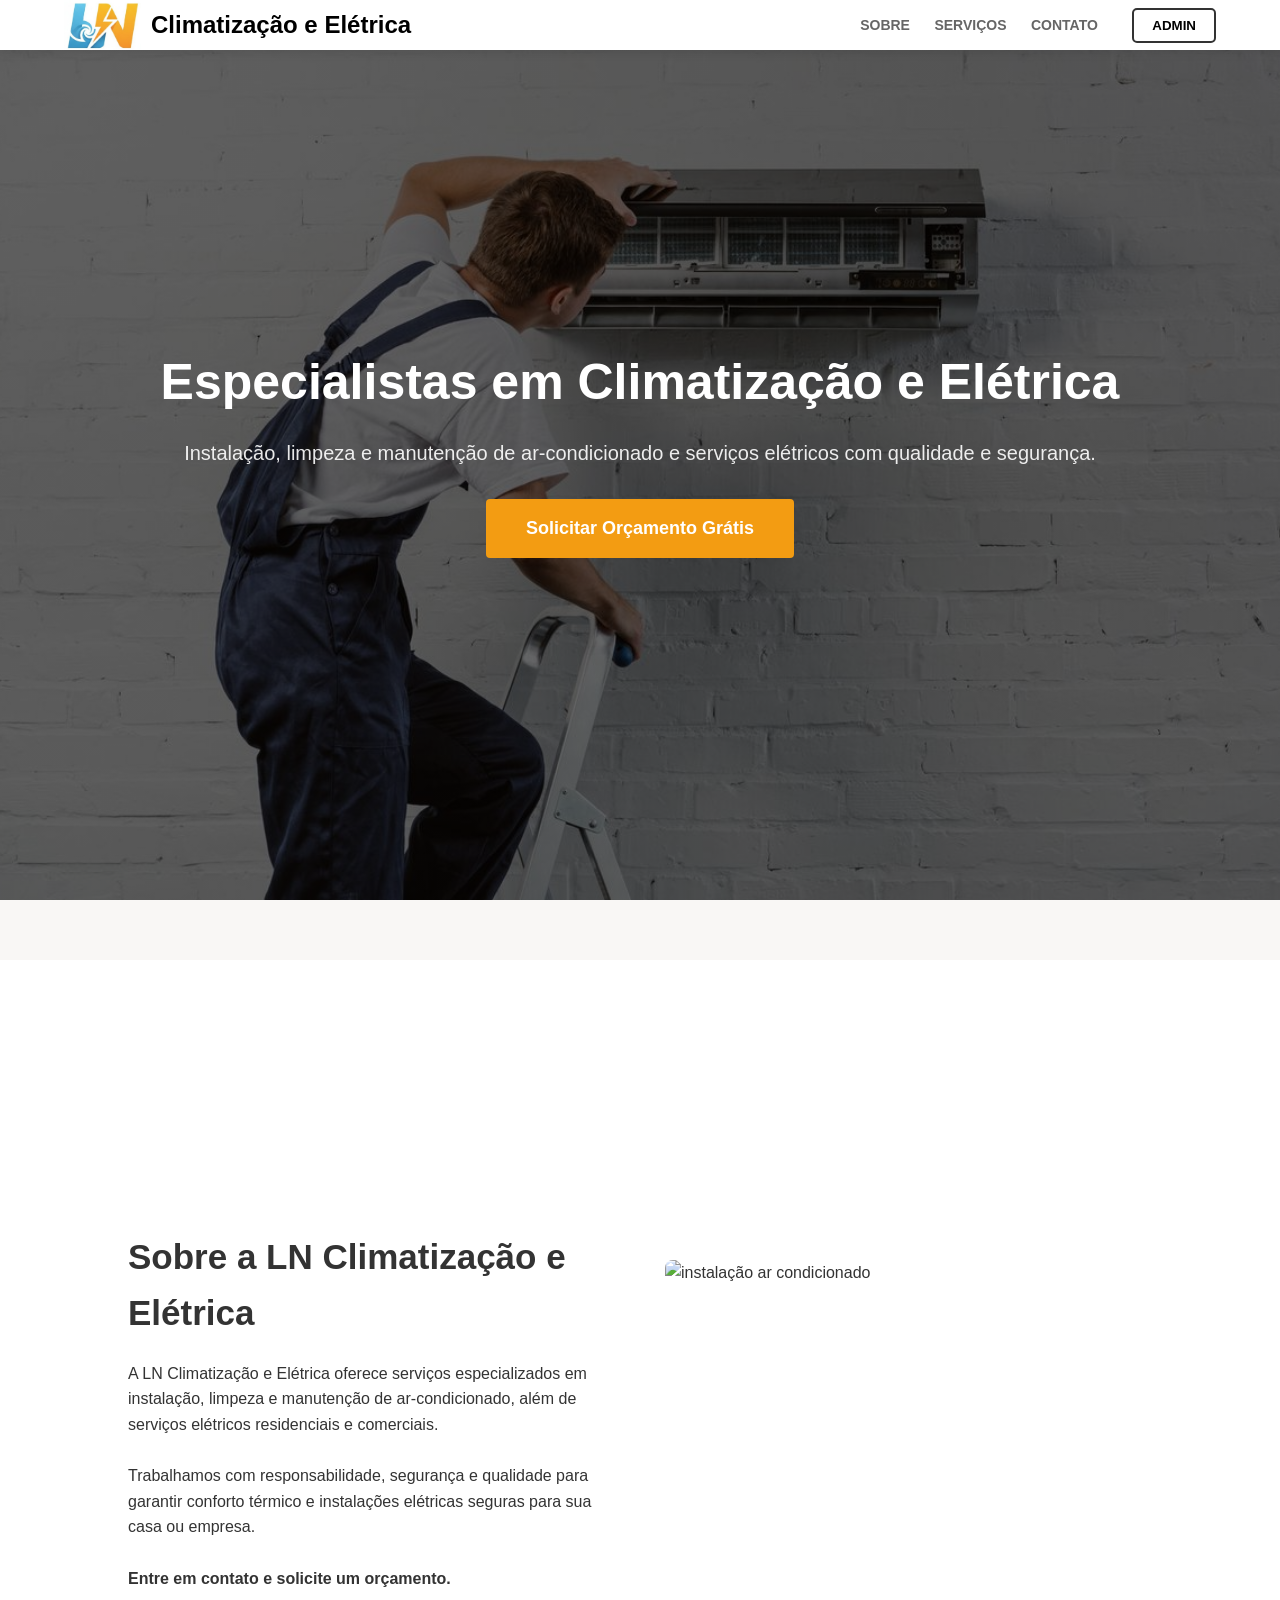
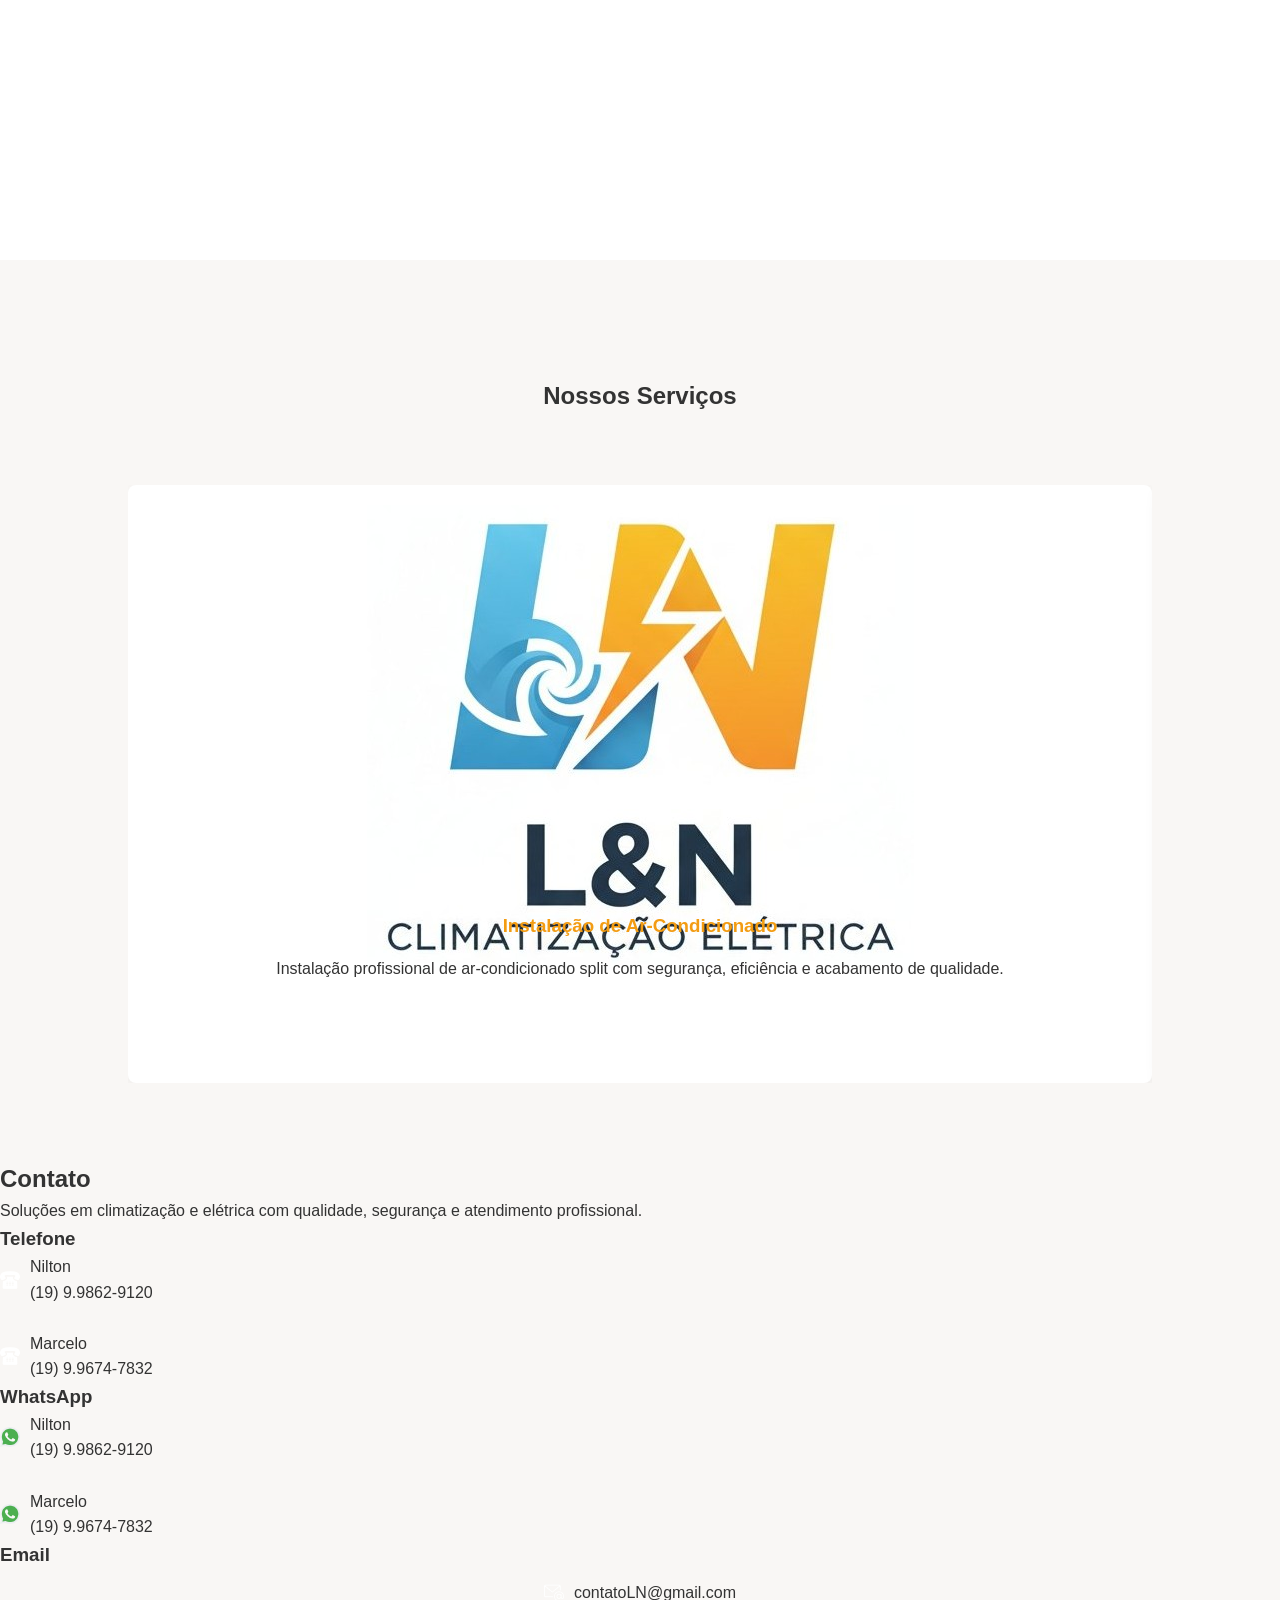
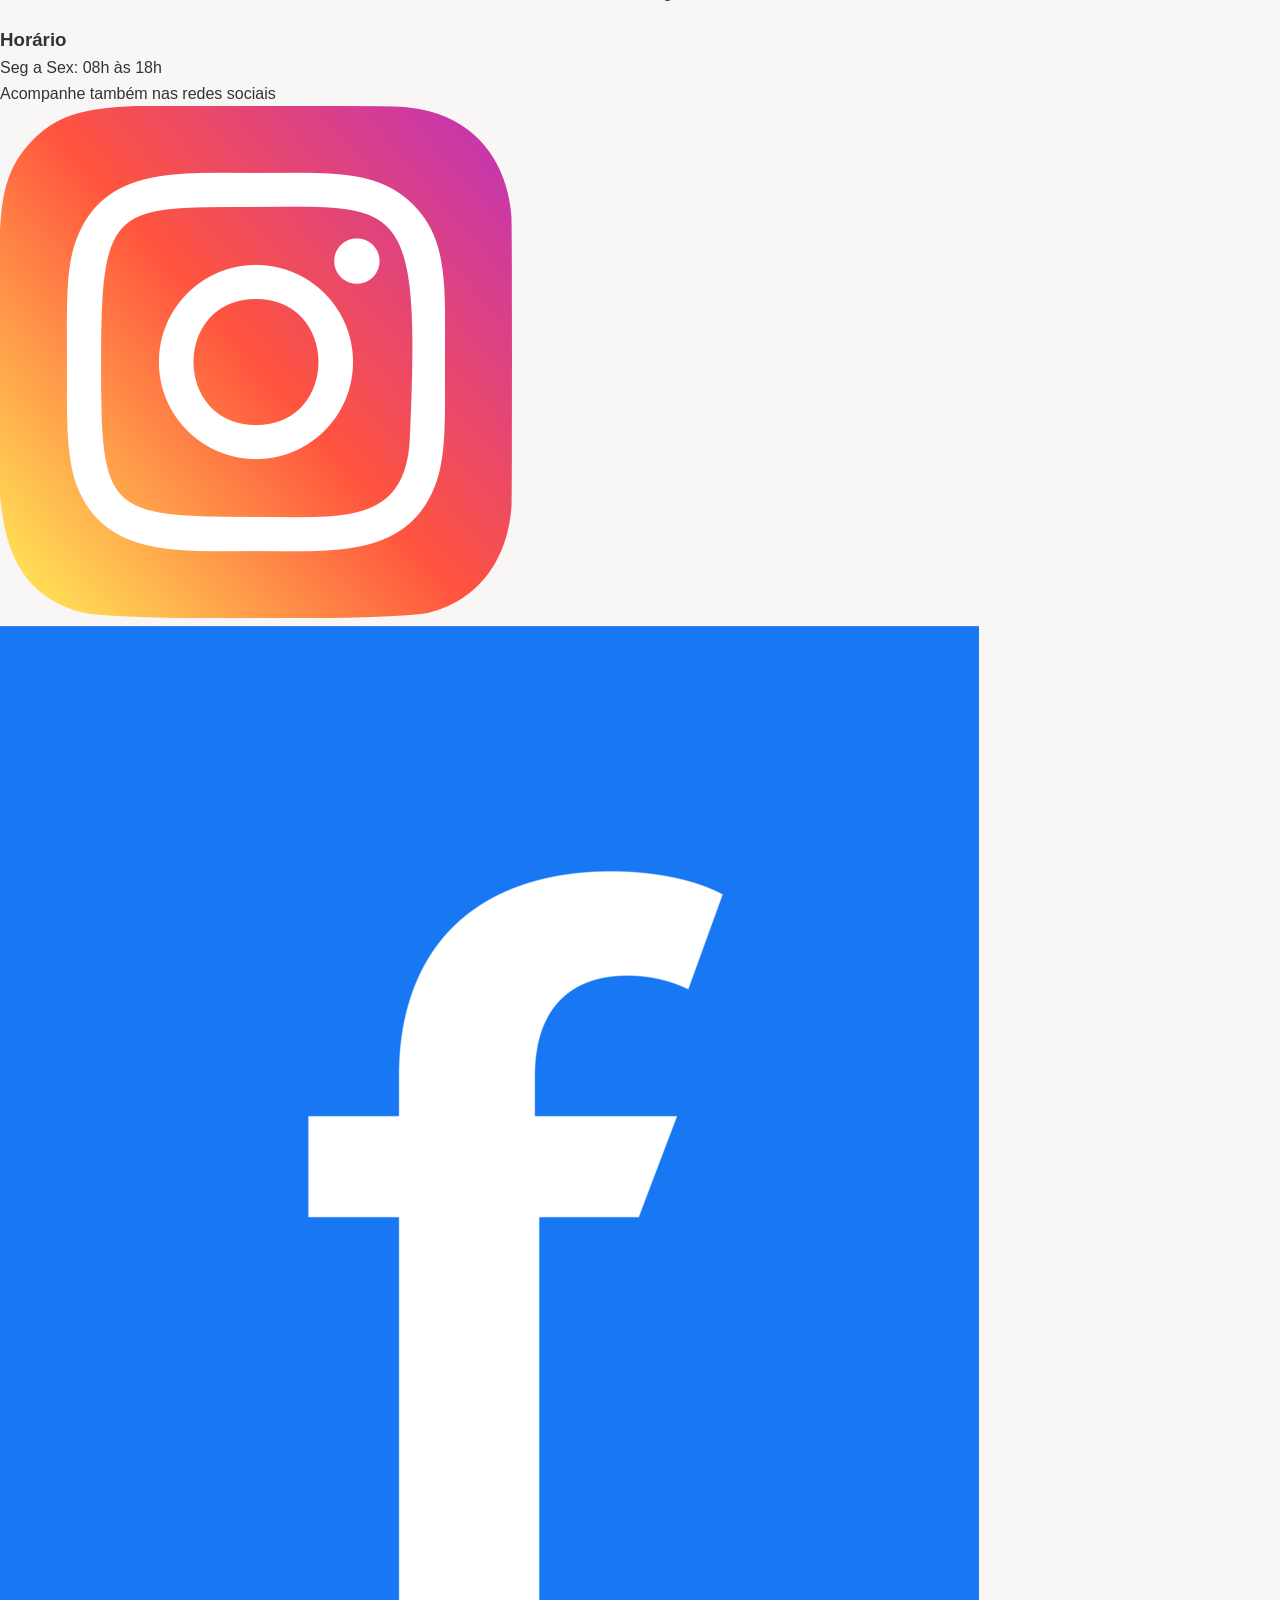
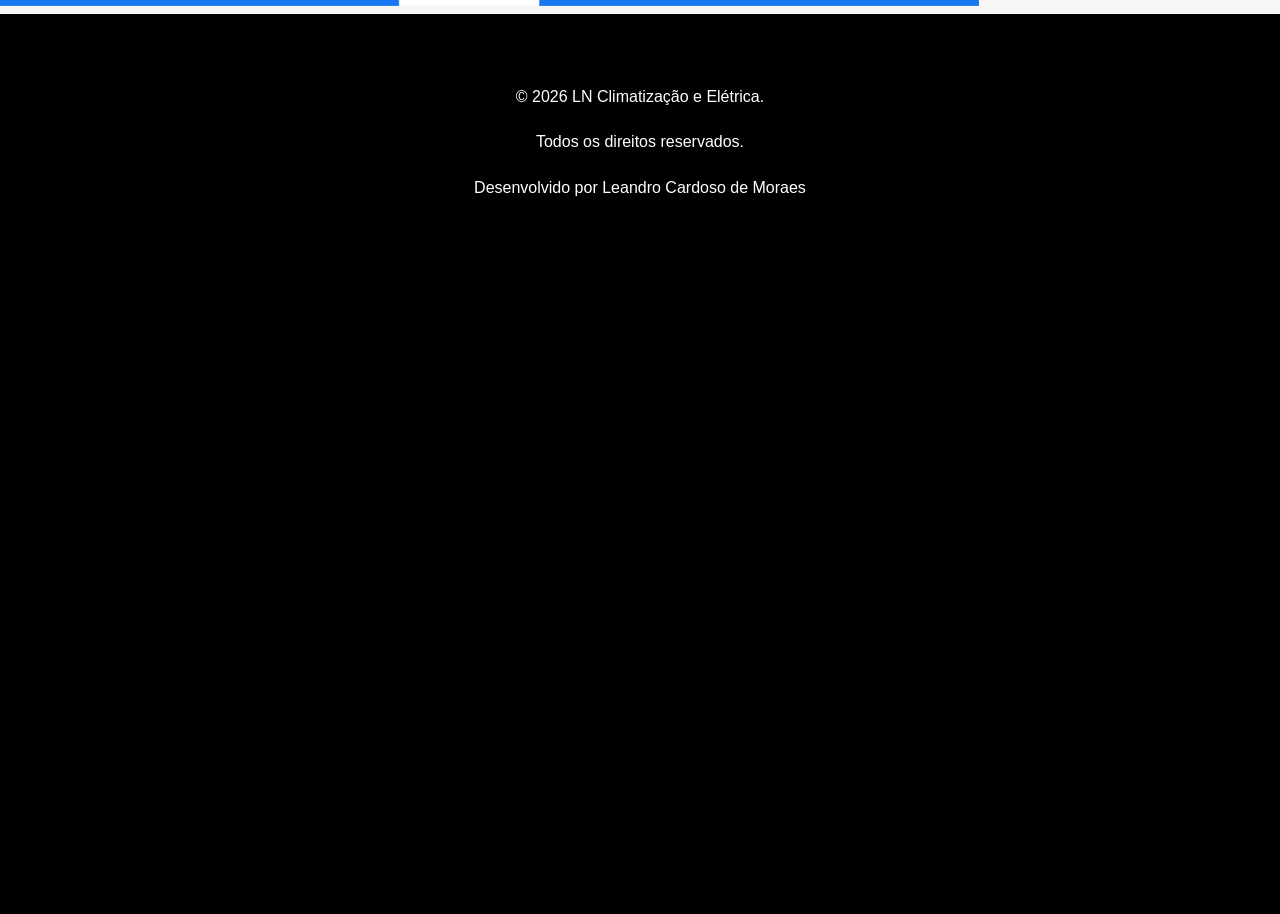
==== commit 012a2246: "Enhance HTML head with meta description and favicon Added meta description and favicon to the head s" ====
--- a/index.html
+++ b/index.html
@@ -3,8 +3,10 @@
 <head>
     <meta charset="UTF-8">
     <meta name="viewport" content="width=device-width, initial-scale=1.0">
+    <meta name="description" content="Instalação, limpeza e manutenção de ar-condicionado e serviços elétricos residenciais e comerciais.">
     <title>LN Climatização e Elétrica</title>
     <link rel="stylesheet" href="style.css">
+    <link rel="icon" type="image/png" sizes="32x32" href="favicon-32x32.png">
 </head>
 
 <body>
@@ -75,7 +77,7 @@
 
         <div class="caixa-servico">
             <div class="caixa-img">
-                <img class="foto-marcenaria" src="/img/logocomtexto.jpg" alt="instalação ar condicionado">
+                <img class="foto-carrossel" src="/img/logocomtexto.jpg" alt="instalação ar condicionado">
             </div>
 
             <h3>Instalação de Ar-Condicionado</h3>
@@ -89,7 +91,7 @@
 
         <div class="caixa-servico">
             <div class="caixa-img">
-                <img class="foto-marcenaria" src="/img/limpeza-ar.jpg" alt="limpeza ar condicionado">
+                <img class="foto-carrossel" src="/img/limpeza.jpg" alt="limpeza ar condicionado">
             </div>
 
             <h3>Limpeza de Ar-Condicionado</h3>
@@ -103,7 +105,7 @@
 
         <div class="caixa-servico">
             <div class="caixa-img">
-                <img class="foto-marcenaria" src="/img/manutencao-ar.jpg" alt="manutenção ar condicionado">
+                <img class="foto-carrossel" src="/img/higienzação.webp" alt="manutenção ar condicionado">
             </div>
 
             <h3>Manutenção</h3>
@@ -117,7 +119,7 @@
 
         <div class="caixa-servico">
             <div class="caixa-img">
-                <img class="foto-marcenaria" src="/img/servico-eletrico.jpg" alt="serviços elétricos">
+                <img class="foto-carrossel" src="/img/serviço.jpg" alt="serviços elétricos">
             </div>
 
             <h3>Serviços Elétricos</h3>
@@ -131,7 +133,6 @@
     </div>
 
 </section>
-
 
 
 <section id="contato" class="secao-contato">
@@ -146,24 +147,25 @@
 
         <div class="card-contato">
             <h3>Telefone</h3>
-            
-            <div>
-                <a href="tel:+5519998629120" class="linha-contato">
+
+            <a href="tel:+5519998629120" class="linha-contato">
                 <img src="/pageorcamento/static/img/ic_telefone.png" class="icon-contato">
-                <p>Nilton</p>
-            </div>
-
-            <span>(19) 9.9862-9120</span>
-            </a>
+                
+                <div class="info-contato">
+                    <p>Nilton</p>
+                    <span>(19) 9.9862-9120</span>
+                </div>
+            </a>
+
             <br>
 
-            <div>
-                <a href="tel:+5519996747832" class="linha-contato">
+            <a href="tel:+5519996747832" class="linha-contato">
                 <img src="/pageorcamento/static/img/ic_telefone.png" class="icon-contato">
-                <p>Marcelo</p>
-            </div>
-
-            <span>(19) 9.9674-7832</span>
+                
+                <div class="info-contato">
+                    <p>Marcelo</p>
+                    <span>(19) 9.9674-7832</span>
+                </div>
             </a>
 
         </div>
@@ -172,27 +174,29 @@
         <div class="card-contato">
             <h3>WhatsApp</h3>
 
-            <div>
-                <a href="https://wa.me/5519998629120" class="linha-contato">
+            <a href="https://wa.me/5519998629120" class="linha-contato" target="_blank">
                 <img src="/pageorcamento/static/img/ic_whatsapp.png" class="icon-contato">
-                <p>Nilton</p>
-            </div>
-
-            <span>(19) 9.9862-9120</span>
+
+                <div class="info-contato">
+                    <p>Nilton</p>
+                    <span>(19) 9.9862-9120</span>
+                </div>
             </a>
 
             <br>
-            
-            <div>
-                <a href="https://wa.me/5519996747832" class="linha-contato">
+
+            <a href="https://wa.me/5519996747832" class="linha-contato" target="_blank">
                 <img src="/pageorcamento/static/img/ic_whatsapp.png" class="icon-contato">
-                <p>Marcelo</p>
-            </div>
-
-            <span>(19) 9.9674-7832</span>
-            </a>
-            
-        </div>
+
+                <div class="info-contato">
+                    <p>Marcelo</p>
+                    <span>(19) 9.9674-7832</span>
+                </div>
+            </a>
+
+        </div>
+
+        
 
 
         <div class="card-contato">
@@ -205,7 +209,7 @@
 
             <h3 style="margin-top:20px">Horário</h3>
 
-            <p>🕘 Seg a Sex: 08h às 18h</p>
+            <p>Seg a Sex: 08h às 18h</p>
         </div>
 
     </div>
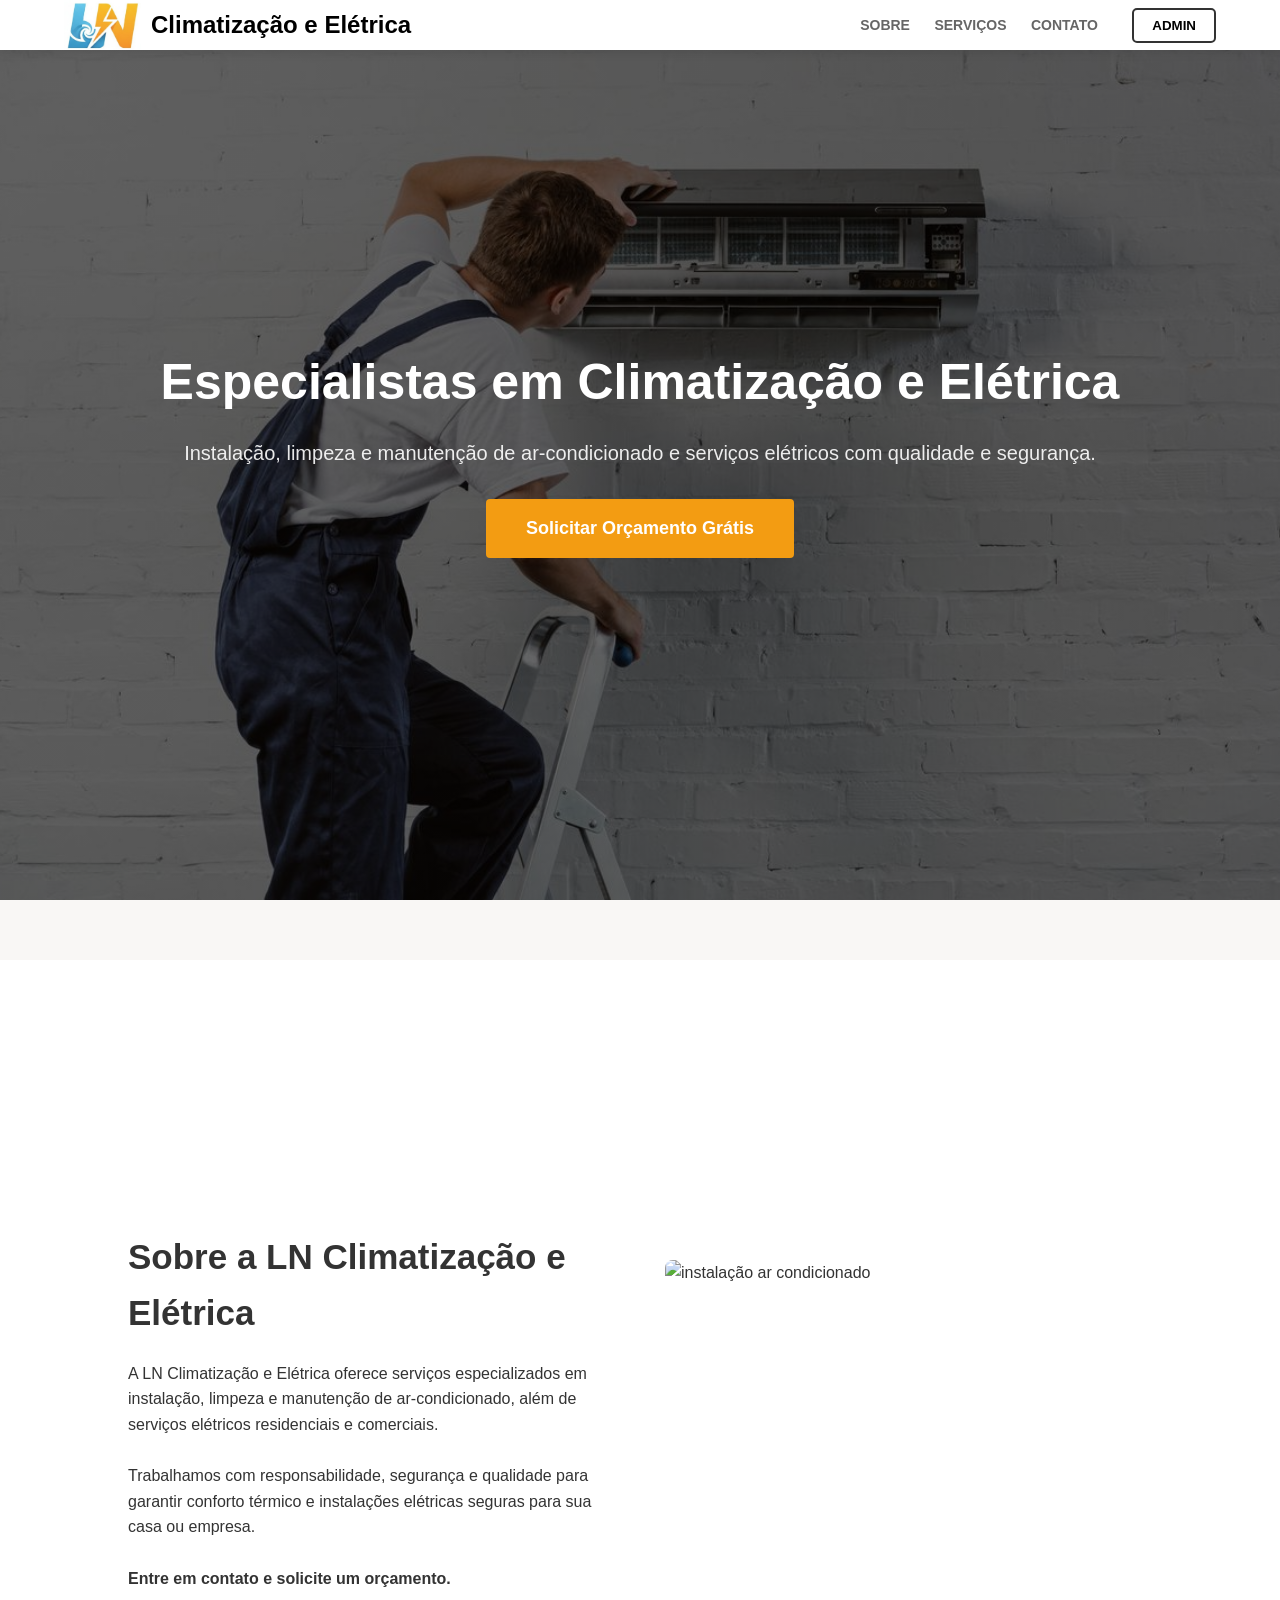
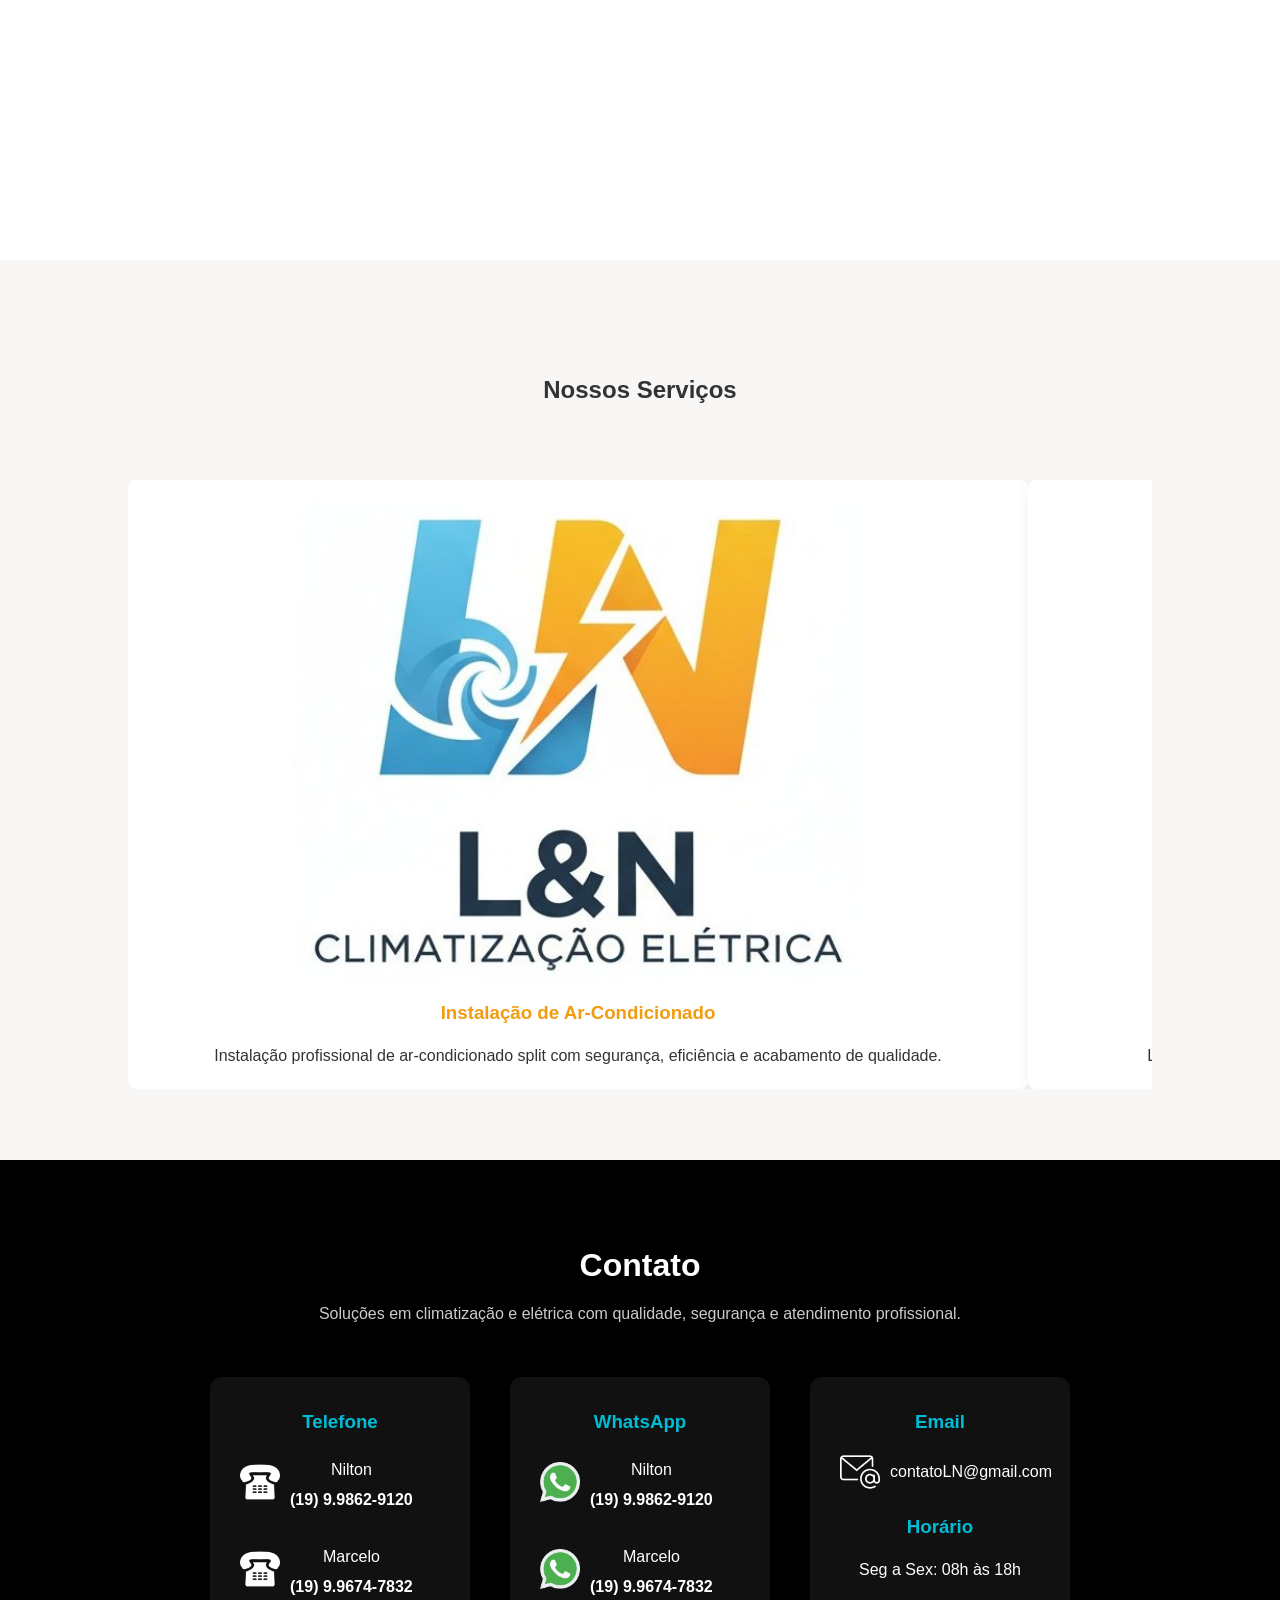
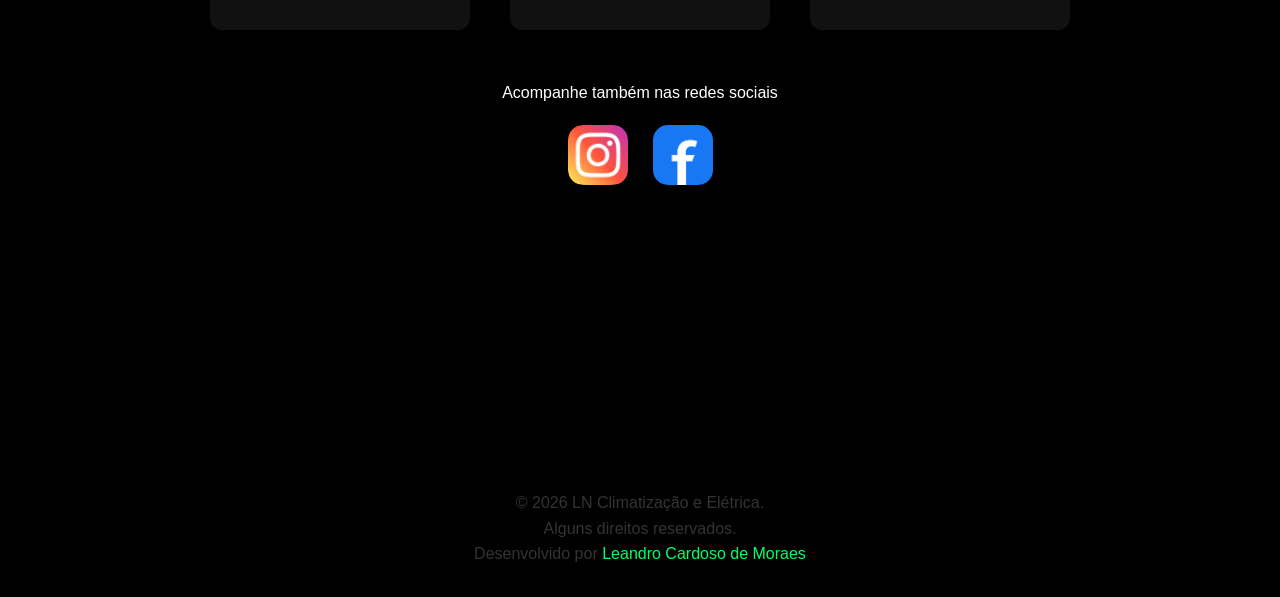
==== commit 1ac93bef: "Update index.html" ====
--- a/index.html
+++ b/index.html
@@ -235,7 +235,7 @@
         © <span id="anoAtual"></span> LN Climatização e Elétrica.
     </p>
 
-    <p>Todos os direitos reservados.</p>
+    <p>Alguns direitos reservados.</p>
 
     <p class="dev">
         <a href="https://linktr.ee/Leandrocdm" target="_blank" rel="noopener noreferrer" >
--- a/style.css
+++ b/style.css
@@ -1,104 +1,100 @@
-/* CONFIGURAÇÕES GERAIS */
-
 :root{
     --cor-primaria:#4fb0d8;
-    --cor-secundaria: #f39c12;
-}
-
-* { 
-    margin: 0; 
-    padding: 0; 
-    box-sizing: border-box; 
-}
-
-html, body {
-    overflow-x: hidden;
-    min-height: 100vh;
-    min-height: 100dvh;
-}
-
-body { 
-    font-family: 'Segoe UI', Tahoma, Geneva, Verdana, sans-serif; 
-    background-color: #f9f7f5; 
-    color: #333; 
-    line-height: 1.6;
-    min-width: 320px;
-}
-
-a { 
-    text-decoration: none;
-    color: inherit; 
-}
-
+    --cor-secundaria:#f39c12;
+}
+
+*{ 
+    margin:0; 
+    padding:0; 
+    box-sizing:border-box; 
+}
+
+html, body{
+    overflow-x:hidden;
+    min-height:100dvh;
+}
+
+body{ 
+    font-family:'Segoe UI', Tahoma, Geneva, Verdana, sans-serif; 
+    background-color:#f9f7f5; 
+    color:#333; 
+    line-height:1.6;
+    min-width:320px;
+}
+
+a{ 
+    text-decoration:none;
+    color:inherit; 
+}
 
 /* CABEÇALHO */
 
-.topo-site { 
-    background: #fff; 
-    padding: 0px 5%; 
-    display: flex; 
-    justify-content: space-between; 
-    align-items: center; 
-    box-shadow: 0 2px 10px rgba(0,0,0,0.1); 
-    position: fixed; 
-    width: 100%; 
-    top: 0; 
-    z-index: 1000; 
-}
-
-
-
-.logo { 
-    font-size: 24px; 
-    font-weight: bold; 
-    color: #1a1a1a; 
-    display: flex;
-    align-items: center;
-    gap: 10px;
-    white-space: nowrap;
-}
-
-.logo img { 
-    height: 50px;
-    width: auto;
-}
-
-.logo span { 
-    color: #000; 
-}
-
-.menu { 
-    padding-left: 20px;
-}
-
-.menu a {
-    font-size: 14px; 
-    font-weight: 600; 
-    text-transform: uppercase; 
-    color: #666; 
-    transition: 0.3s; 
-    padding: 10px;
-}
-
-.menu a:hover { 
-    color: var(--cor-primaria); 
-}
-
-.botao-login-admin { 
-    border: 2px solid #333; 
-    padding: 8px 18px; 
-    border-radius: 5px; 
-    font-weight: bold; 
-    cursor: pointer; 
-    background: none; 
-    margin-left: 20px; 
-    transition: 0.3s; 
-}
-
-.botao-login-admin:hover { 
-    background: #333; 
-    color: #fff; 
-}
+.topo-site{ 
+    background:#fff; 
+    padding:0px 5%; 
+    display:flex; 
+    justify-content:space-between; 
+    align-items:center; 
+    box-shadow:0 2px 10px rgba(0,0,0,0.1); 
+    position:fixed; 
+    width:100%; 
+    top:0; 
+    z-index:1000; 
+}
+
+.logo{ 
+    font-size:24px; 
+    font-weight:bold; 
+    color:#1a1a1a; 
+    display:flex;
+    align-items:center;
+    gap:10px;
+    white-space:nowrap;
+}
+
+.logo img{ 
+    height:50px;
+    width:auto;
+}
+
+.logo span{ 
+    color:#000; 
+}
+
+.menu{ 
+    padding-left:20px;
+}
+
+.menu a{
+    font-size:14px; 
+    font-weight:600; 
+    text-transform:uppercase; 
+    color:#666; 
+    transition:0.3s; 
+    padding:10px;
+}
+
+.menu a:hover{ 
+    color:var(--cor-primaria); 
+}
+
+.botao-login-admin{ 
+    border:2px solid #333; 
+    padding:8px 18px; 
+    border-radius:5px; 
+    font-weight:bold; 
+    cursor:pointer; 
+    background:none; 
+    margin-left:20px; 
+    transition:0.3s; 
+}
+
+.botao-login-admin:hover{ 
+    background:#333; 
+    color:#fff; 
+}
+
+/* LOGIN */
 
 .titulo-login{
     text-align:center;
@@ -117,7 +113,7 @@
 .botao-entrar{
     width:100%;
     padding:12px;
-    background: var(--cor-secundaria);
+    background:var(--cor-secundaria);
     color:white;
     border:none;
     border-radius:6px;
@@ -127,7 +123,7 @@
 }
 
 .botao-entrar:hover{
-    background:var(--cor-secundaria);
+    background:#f5a623;
 }
 
 .erro-msg{
@@ -139,86 +135,77 @@
 }
 
 .botao-fechar{ 
-    position: absolute; 
-    top: 10px; 
-    right: 10px; 
-    padding: 10px; 
-    color: red; 
-    border: 1px solid red; 
-    background: none; 
-    cursor: pointer; }
-
+    position:absolute; 
+    top:10px; 
+    right:10px; 
+    padding:10px; 
+    color:red; 
+    border:1px solid red; 
+    background:none; 
+    cursor:pointer; 
+}
 
 /* HERO */
 
-.secao-destaque { 
-    min-height: 100vh;
-    min-height: 100dvh;
-    background: linear-gradient(rgba(0,0,0,0.6), rgba(0,0,0,0.6)),url(
-        "img/fundo1.jpg"
-    );
-    background-size: cover;
-    background-position: center; 
-    display: flex; 
-    align-items: center; 
-    justify-content: center; 
-    text-align: center; 
-    color: #fff; 
-    padding: 0 20px; 
-}
-
-.conteudo-destaque h1 { 
-    font-size: 50px; 
-    margin-bottom: 15px; 
-}
-
-.conteudo-destaque p { 
-    font-size: 20px; 
-    margin-bottom: 30px; 
-    opacity: 0.9; 
-}
-
-.botao-orcamento { 
-    background: var(--cor-secundaria); 
-    color: #fff; 
-    padding: 15px 40px; 
-    font-size: 18px; 
-    font-weight: bold; 
-    border-radius: 4px; 
-    transition: 0.3s; 
-    display: inline-block; 
-}
-
-.botao-orcamento:hover { 
-    background: #f5a623; 
-    transform: translateY(-3px); 
-}
-
+.secao-destaque{ 
+    min-height:100dvh;
+    background:linear-gradient(rgba(0,0,0,0.6), rgba(0,0,0,0.6)),url("img/fundo1.jpg");
+    background-size:cover;
+    background-position:center; 
+    display:flex; 
+    align-items:center; 
+    justify-content:center; 
+    text-align:center; 
+    color:#fff; 
+    padding:0 20px; 
+}
+
+.conteudo-destaque h1{ 
+    font-size:50px; 
+    margin-bottom:15px; 
+}
+
+.conteudo-destaque p{ 
+    font-size:20px; 
+    margin-bottom:30px; 
+    opacity:0.9; 
+}
+
+.botao-orcamento{ 
+    background:var(--cor-secundaria); 
+    color:#fff; 
+    padding:15px 40px; 
+    font-size:18px; 
+    font-weight:bold; 
+    border-radius:4px; 
+    transition:all 0.3s ease; 
+    display:inline-block; 
+}
+
+.botao-orcamento:hover{ 
+    background:#f5a623; 
+    transform:translateY(-3px); 
+}
 
 /* SOBRE */
 
-.secao-sobre { 
-    padding: 60px 10%; 
-    display: flex; 
-    gap: 50px; 
-    align-items: center; 
-    background: #fff; 
-    flex-wrap: wrap;
-    min-height: 70vh;
-
-    padding: 60px 10%;
-    overflow-x: hidden;
-    min-height: 100vh;
-    min-height: 100dvh;
-}
-
-.texto-sobre { 
-    flex: 1; 
-}
-
-.texto-sobre h2 { 
-    font-size: 35px; 
-    margin-bottom: 20px; 
+.secao-sobre{ 
+    padding:60px 10%; 
+    display:flex; 
+    gap:50px; 
+    align-items:center; 
+    background:#fff; 
+    flex-wrap:wrap;
+    min-height:100dvh;
+}
+
+.texto-sobre{ 
+    flex:1; 
+}
+
+.texto-sobre h2{ 
+    font-size:35px; 
+    margin-bottom:20px; 
 }
 
 .imag-marcenaria{
@@ -234,327 +221,307 @@
     object-fit:cover;
 }
 
-
 /* SERVIÇOS */
-
-
 
 .secao-servicos{
     display:flex;
     flex-direction:column;
     justify-content:center;
-    text-align: center; 
-
-    padding: 60px 10%;
-    overflow-x: hidden;
-    min-height: 100vh;
-    min-height: 100dvh;
-}
-
-.secao-servicos h2 {
-    padding: 40px 10px ;
-}
-
-.grid-servicos { 
-    display: flex;
-    gap: 5px;
-    margin-top: 30px;
-
+    text-align:center; 
+    padding:60px 10%;
+    min-height:100dvh;
+    max-width:1400px;
+    margin:auto;
+}
+
+.secao-servicos h2{
+    padding:40px 10px;
+}
+
+.grid-servicos{ 
+    display:flex;
+    margin-top:30px;
     overflow:hidden;
     scroll-behavior:smooth;
 }
 
-
-
-/* esconder barra feia no mobile */
-.grid-servicos::-webkit-scrollbar {
+/* scrollbar */
+
+.grid-servicos::-webkit-scrollbar{
     height:6px;
 }
 
-.grid-servicos::-webkit-scrollbar-thumb {
+.grid-servicos::-webkit-scrollbar-thumb{
     background:#ccc;
     border-radius:10px;
 }
 
 /* cards */
+
 .caixa-servico{
-    
-    min-width:100%;
-    flex:0 0 65%;
-
-
-}
-
-.caixa-servico { 
-    background: #fff; 
-    padding: 20px 15px; 
-    border-radius: 8px; 
-    box-shadow: 0 4px 15px rgba(0,0,0,0.05); 
+    flex:0 0 100%;
+    max-width:900px;
+    margin:auto;
+    background:#fff;
+    padding:20px;
+    border-radius:8px;
+    box-shadow:0 4px 15px rgba(0,0,0,0.05);
 }
 
 .caixa-img{
     width:100%;
-    height:70%;
-    object-fit:contain;
+    aspect-ratio:16/9;
     border-radius:10px;
-}
-
-.foto-marcenaria{
+    overflow:hidden;
+    display:flex;
+    align-items:center;
+    justify-content:center;
+}
+
+.foto-carrossel{
     width:100%;
     height:100%;
-    object-fit:cover;
-    transition: 0.3s;
-}
-
-.caixa-servico:hover .foto-marcenaria{
-    transform: scale(1.05);
-}
-
-.caixa-servico h3 { 
+    object-fit:contain;
+    transition:0.3s;
+}
+
+.caixa-servico:hover .foto-carrossel{
+    transform:scale(1.05);
+}
+
+.caixa-servico h3{ 
     color:var(--cor-secundaria); 
-    margin: 15px 0; 
-}
-
-
-
-/* CONTATOS RODAPÉ */
-.rodape {
-    background-color: #000;
-    color: #fff;
-    text-align: center;
-   
-    padding: 60px 10%;
-    overflow-x: hidden;
-    min-height: 100vh;
-    min-height: 100dvh;
-}
-
-.rodape p {
-    padding: 10px;
-}
-
-
-
-.dados_contato {
-    display: flex;
-    flex-direction: column;
-    align-items: center;
-    
-}
-
-/* bloco Nilton e Marcelo lado a lado */
-.bloco-contatos{
+    margin:15px 0; 
+}
+
+/* CONTATO */
+
+.secao-contato{
+    min-height:100dvh;
+    padding:80px 10%;
+    text-align:center;
+    background:#000;
+    color:#fff;
+}
+
+.secao-contato h2{
+    font-size:32px;
+    margin-bottom:10px;
+}
+
+.subtitulo{
+    opacity:0.8;
+    margin-bottom:50px;
+}
+
+.container-contato{
     display:flex;
     justify-content:center;
-    align-items:flex-start;
-    gap:30px;
+    gap:40px;
     flex-wrap:wrap;
 }
 
-/* cada pessoa */
-.contato-pessoa{
-    display:flex;
-    flex-direction:column;
-    gap:8px;
-}
-
-/* linha telefone/whatsapp */
+.card-contato{
+    background:#111;
+    padding:30px;
+    border-radius:12px;
+    width:260px;
+    box-shadow:0 0 15px rgba(0,0,0,0.5);
+    transition:0.3s;
+}
+
+.card-contato:hover{
+    transform:translateY(-5px);
+}
+
+.card-contato h3{
+    margin-bottom:15px;
+    color:#00bcd4;
+}
+
+.card-contato p{
+    margin:5px 0;
+}
+
+.card-contato span{
+    font-weight:bold;
+}
+
+.texto-redes{
+    margin-top:50px;
+}
+
+.redes{
+    display:flex;
+    justify-content:center;
+    gap:25px;
+    margin-top:20px;
+}
+
+.redes img{
+    width:60px;
+    border-radius:15px;
+    transition:0.3s;
+}
+
+.redes img:hover{
+    transform:scale(1.1);
+}
+
 .linha-contato{
     display:flex;
     align-items:center;
     gap:10px;
-    text-decoration:none;
-    color:inherit;
-}
-
-/* icones */
+}
+
 .icon-contato{
-    width:20px;
-    height:20px;
-}
-
-/* email centralizado */
-.email-contato{
-    display:flex;
-    justify-content:center;
-    align-items:center;
-    gap:10px;
-    margin-top:10px;
-}
-
-/* horario */
-.horario{
+    width:40px;
+    height:40px;
+}
+
+/* RODAPÉ */
+
+.rodape{
     text-align:center;
-}
-
-/* redes sociais */
-.banner_redes {
-    display:flex;
-    flex-direction:column;
-    align-items:center;
-    justify-content:center;
-    text-align:center;
-    gap:15px;
-}
-
-.banner_redes_ic {
-    display:flex;
-    gap:20px;
-}
-
-.logo_redes{
-    height:50px;
-    border-radius:15px;
-}
-
-
-/* DIREITOS */
-
-.direitos {
-    margin-top: 20px;
-    text-align: center;
-    width: 100%;
-    border-top: 1px solid rgba(255,255,255,0.2);
-    padding-top: 20px;
-    font-size: 13px;
-    color: #bbb;
-    word-wrap: break-word;
-}
-
-.direitos p {
-    margin: 5px 0;
-}
-
-.link-dev {
-    color: #a8ec09;
-    font-weight: 600;
-    transition: 0.3s;
-    display: inline-block;
-}
-
-.link-dev:hover {
-    color: #fff;
-    text-decoration: underline;
-}
-
+    padding:30px;
+    background:#000;
+}
+
+.linha{
+    width:80%;
+    height:1px;
+    background:#333;
+    margin:30px auto;
+}
+
+.dev span{
+    color:#00ff66;
+}
 
 /* MODAL */
 
-.fundo-modal { 
-    position: fixed; 
-    top: 0; 
-    left: 0; 
-    width: 100%; 
-    height: 100%; 
-    background: rgba(0,0,0,0.8); 
-    display: none; 
-    align-items: center; 
-    justify-content: center; 
-    z-index: 2000; 
-}
-
-.janela-login { 
-    background: #fff; 
-    padding: 40px; 
-    border-radius: 8px; 
-    width: 100%; 
-    max-width: 350px; 
-    position: relative; 
-}
-
+.fundo-modal{ 
+    position:fixed; 
+    top:0; 
+    left:0; 
+    width:100%; 
+    height:100%; 
+    background:rgba(0,0,0,0.8); 
+    display:none; 
+    align-items:center; 
+    justify-content:center; 
+    z-index:2000; 
+}
+
+.janela-login{ 
+    background:#fff; 
+    padding:40px; 
+    border-radius:8px; 
+    width:100%; 
+    max-width:350px; 
+    position:relative; 
+}
 
 /* MENU MOBILE */
 
-.menu-mobile-icon {
-    display: none;
-    font-size: 30px;
-    background: none;
-    border: none;
-    cursor: pointer;
-    color: #333;
-}
-
-
-/* RESPONSIVIDADE */
-
-@media (max-width: 768px) {
-
-    .menu-mobile-icon {
-        display: block;
-    }
-
-    .menu {
-        display: none;
-        flex-direction: column;
-        position: absolute;
-        top: 70px;
-        left: 0;
-        width: 100%;
-        background-color: #fff;
-        padding: 20px;
-        box-shadow: 0 10px 10px rgba(0,0,0,0.1);
-        text-align: center;
-    }
-
-    .menu.ativo {
-        display: flex;
-    }
-
-    .menu a {
-        margin: 15px 0;
-        display: block;
-    }
-
-    .botao-login-admin {
-        margin: 10px auto;
-        width: fit-content;
-    }
-
-    .rodape {
-        flex-direction: column;
-        align-items: center;
-        text-align: center;
-    }
-
-    .secao-sobre {
-        flex-direction: column;
-        gap: 0px;
-    }
-
-    .conteudo-destaque h1 {
-        font-size: 32px;
-    }
-
-    .conteudo-destaque p {
-        font-size: 16px;
+.menu-mobile-icon{
+    display:none;
+    font-size:30px;
+    background:none;
+    border:none;
+    cursor:pointer;
+    color:#333;
+}
+
+/* RESPONSIVO */
+
+@media (max-width:768px){
+
+    .menu-mobile-icon{
+        display:block;
+    }
+
+    .menu{
+        display:none;
+        flex-direction:column;
+        position:absolute;
+        top:70px;
+        left:0;
+        width:100%;
+        background-color:#fff;
+        padding:20px;
+        box-shadow:0 10px 10px rgba(0,0,0,0.1);
+        text-align:center;
+    }
+
+    .topo-site{
+        padding: 10px 5%;
+    }
+    
+    .menu.ativo{
+        display:flex;
+    }
+
+    .menu a{
+        margin:15px 0;
+        display:block;
+    }
+
+    .botao-login-admin{
+        margin:10px auto;
+        width:fit-content;
+    }
+
+    .secao-sobre{
+        flex-direction:column;
+        gap:0;
+        padding: 60px 5%;        
+    }
+    .secao-servicos{
+        padding: 60px 5%;
+    }
+
+    .conteudo-destaque h1{
+        font-size:32px;
+    }
+
+    .conteudo-destaque p{
+        font-size:16px;
     }
 
     .logo{
-    font-size:16px;
-    gap:8px;
-}
-
-.logo img{
-    height:40px;
-}
-
-
-
-
-
-}
-
+        font-size:16px;
+        gap:8px;
+    }
+
+    .logo img{
+        height:40px;
+    }
+    .card-contato{
+        padding: 5px;
+        justify-items: center;
+    }
+    
+    .card-contato p {
+    margin: 0px 0;
+    }
+    
+    .rodape{
+        font-size: 0.7rem;
+        padding: 5px;
+    }
+}
 
 /* TELAS MUITO PEQUENAS */
 
-@media (max-width: 380px) {
-
-    .logo {
-        font-size: 18px;
-    }
-
-    .logo span {
-        margin-left: 8px;
-    }
-
-}
+@media (max-width:380px){
+
+    .logo{
+        font-size:18px;
+    }
+
+    .logo span{
+        margin-left:8px;
+    }
+
+}
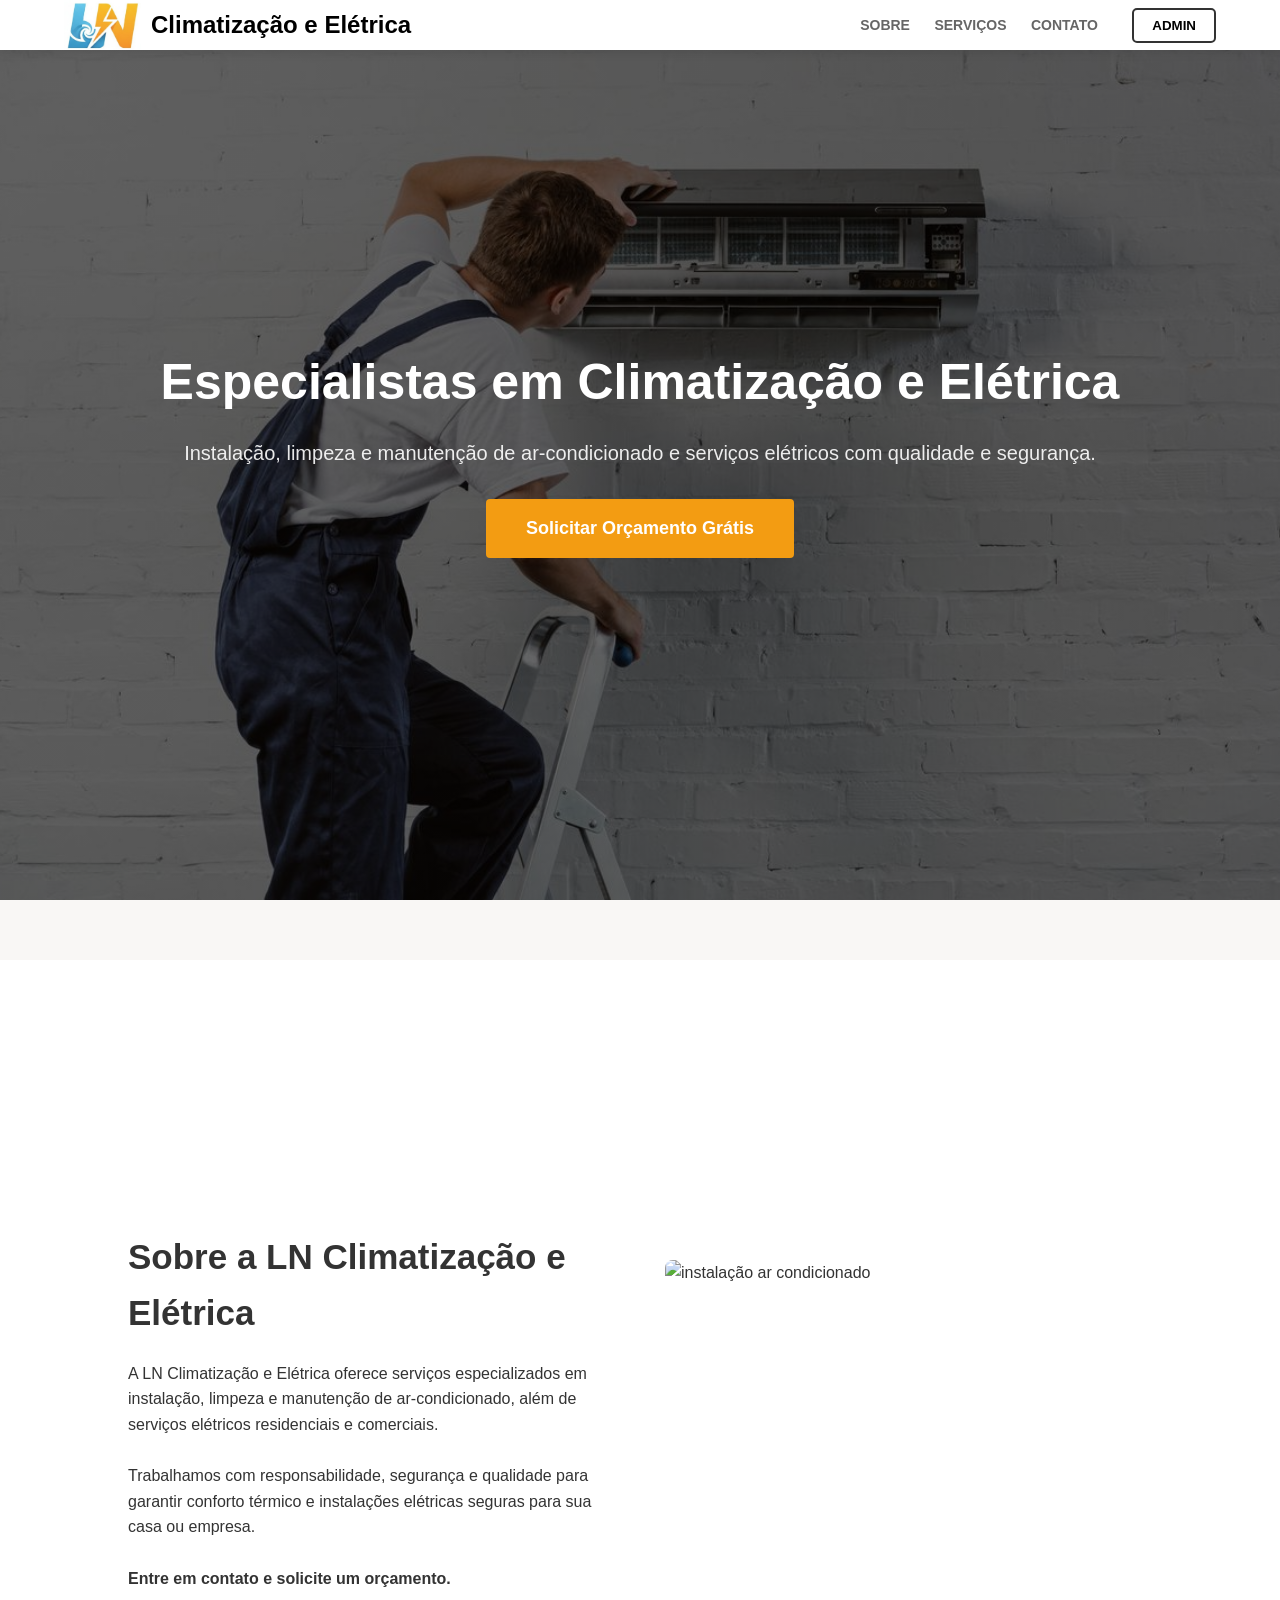
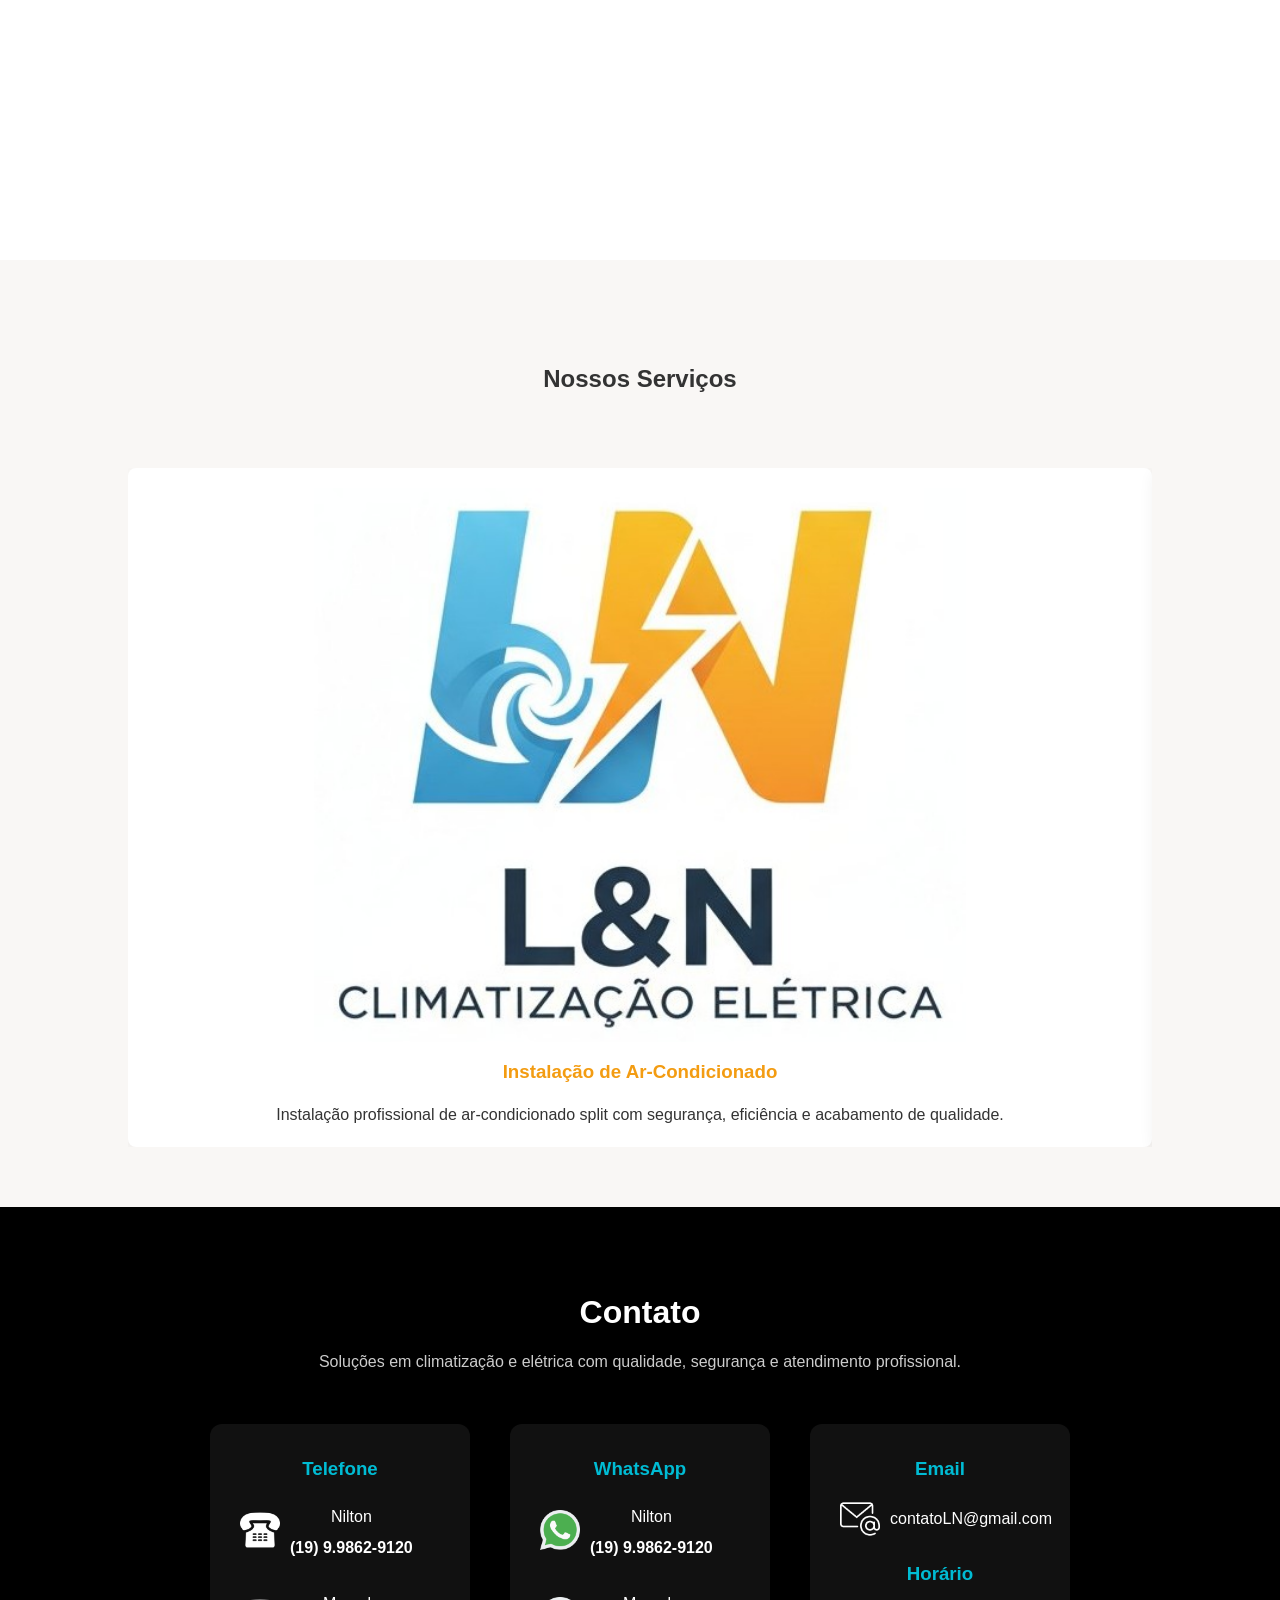
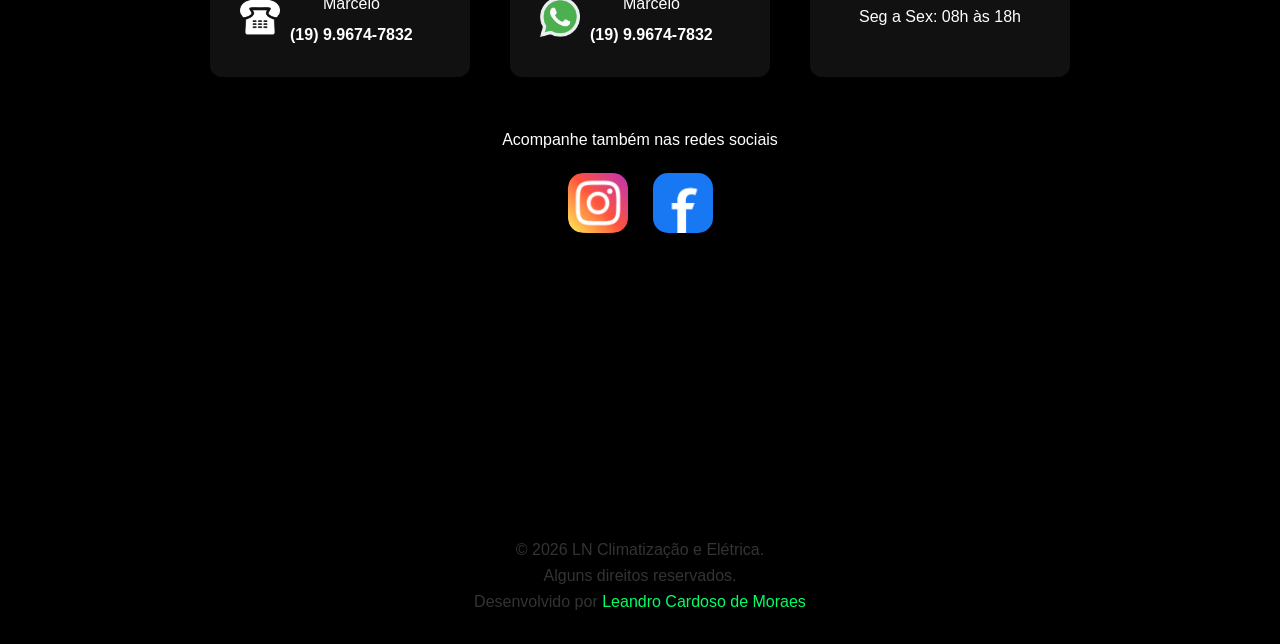
==== commit e4ddf811: "Update index.html" ====
--- a/index.html
+++ b/index.html
@@ -7,6 +7,8 @@
     <title>LN Climatização e Elétrica</title>
     <link rel="stylesheet" href="style.css">
     <link rel="icon" type="image/png" sizes="32x32" href="favicon-32x32.png">
+    <script async src="https://pagead2.googlesyndication.com/pagead/js/adsbygoogle.js?client=ca-pub-1311604659187228"
+     crossorigin="anonymous"></script>
 </head>
 
 <body>
--- a/style.css
+++ b/style.css
@@ -260,7 +260,7 @@
 
 .caixa-servico{
     flex:0 0 100%;
-    max-width:900px;
+    max-width:100%;
     margin:auto;
     background:#fff;
     padding:20px;
@@ -481,6 +481,10 @@
         padding: 60px 5%;
     }
 
+    .grid-servicos{ 
+    gap: 0%;
+}
+
     .conteudo-destaque h1{
         font-size:32px;
     }
